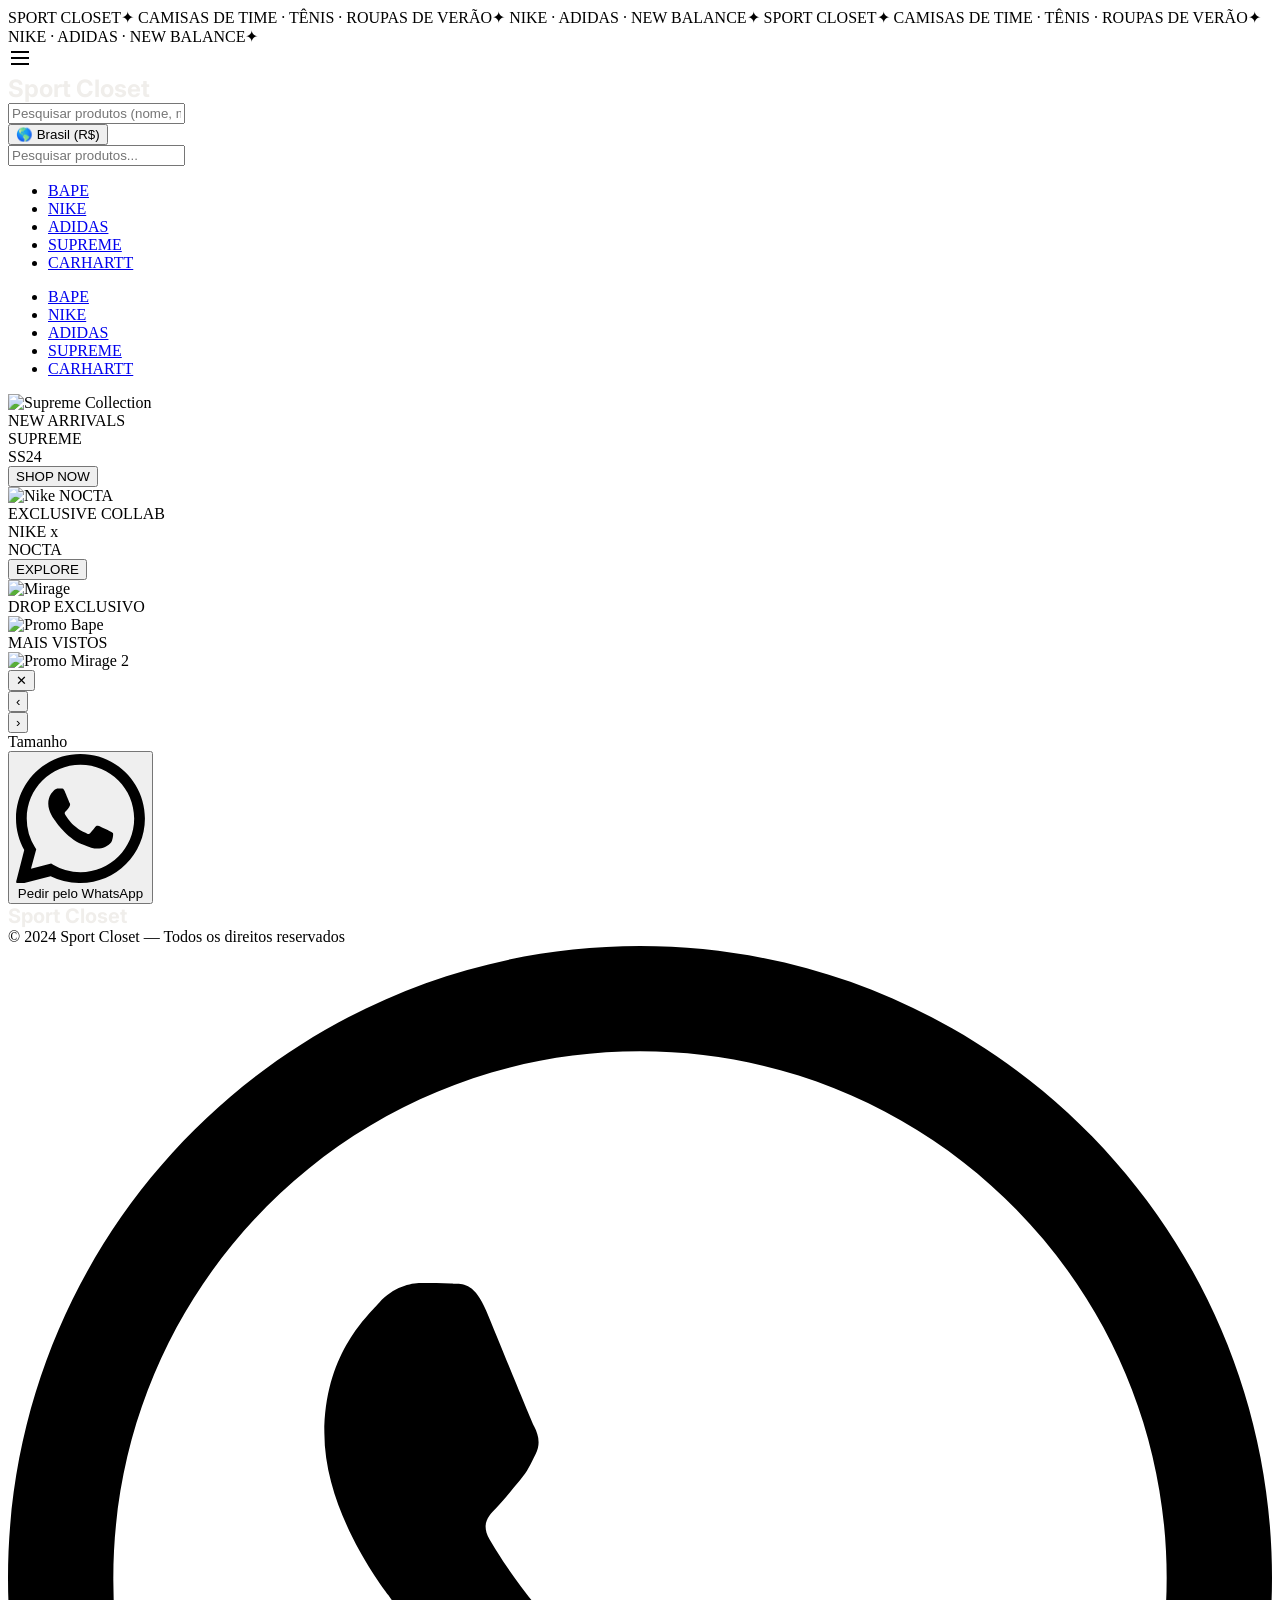
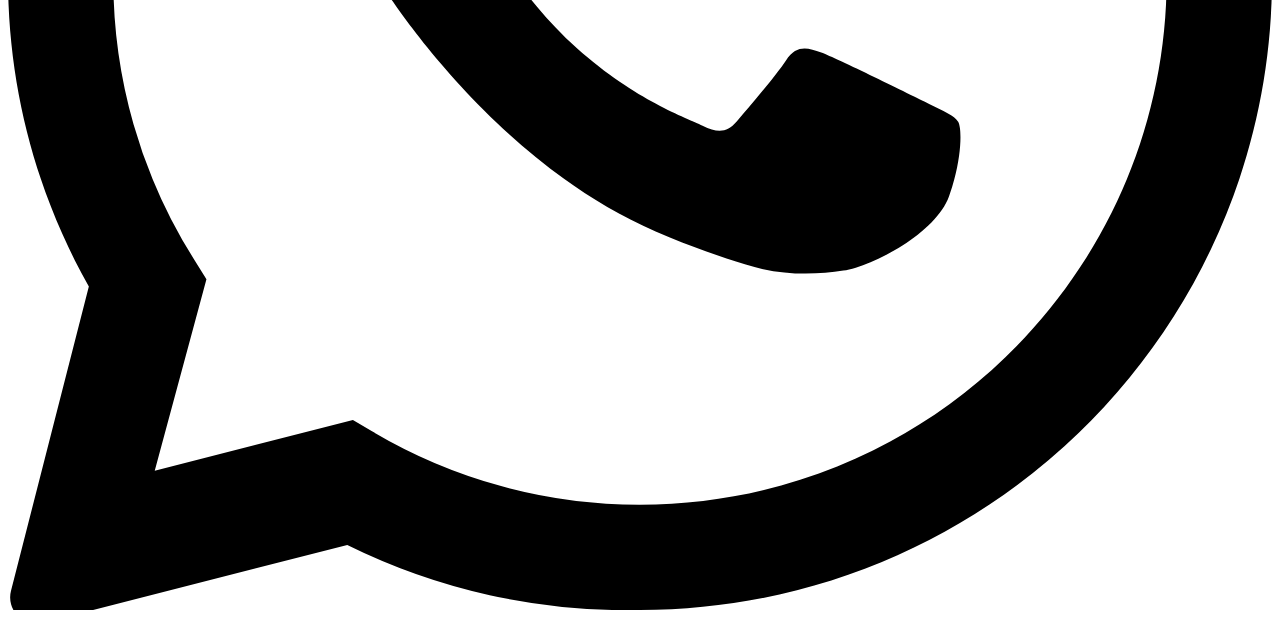
==== index.html @ 4b9d7f47 "Update title and branding for Sport Closet" ====
<!DOCTYPE html>
<html lang="pt-BR">

<head>
  <meta charset="UTF-8">
  <meta name="viewport" content="width=device-width, initial-scale=1.0">
  <title>Sport Closet — Camisas de Time, Tênis e Roupas de Verão</title>
  <link rel="preconnect" href="https://fonts.googleapis.com">
  <link rel="preconnect" href="https://fonts.gstatic.com" crossorigin>
  <link href="https://fonts.googleapis.com/css2?family=Inter:wght@400;500;700&display=swap" rel="stylesheet">
  <link rel="stylesheet" href="style.css">
  <style>
    .nav-logo-link {
        text-decoration: none;
    }
    .logo-text {
      font-family: 'Inter', sans-serif;
      font-size: 24px;
      font-weight: 700;
      color: #f0eeeb; /* Corrigido para a cor de texto principal */
      text-decoration: none;
    }
    footer .logo-text {
        font-size: 20px;
    }
  </style>
</head>

<body class="home">
  <div class="ticker">
    <div class="ticker-inner">
      <span>SPORT CLOSET</span><span>✦</span>
      <span>CAMISAS DE TIME · TÊNIS · ROUPAS DE VERÃO</span><span>✦</span>
      <span>NIKE · ADIDAS · NEW BALANCE</span><span>✦</span>
      <span>SPORT CLOSET</span><span>✦</span>
      <span>CAMISAS DE TIME · TÊNIS · ROUPAS DE VERÃO</span><span>✦</span>
      <span>NIKE · ADIDAS · NEW BALANCE</span><span>✦</span>
    </div>
  </div>
  <nav>
    <div class="nav-left">
      <div class="brands-toggle-mobile" onclick="toggleBrandsDropdown(event)">
        <svg width="24" height="24" viewBox="0 0 24 24" fill="none" stroke="currentColor" stroke-width="2">
          <line x1="3" y1="12" x2="21" y2="12"></line>
          <line x1="3" y1="6" x2="21" y2="6"></line>
          <line x1="3" y1="18" x2="21" y2="18"></line>
        </svg>
      </div>
    </div>
    <a href="index.html" class="nav-logo-link"><span class="logo-text">Sport Closet</span></a>
    <div class="nav-search nav-search-desktop">
      <input type="text" class="nav-search-input" placeholder="Pesquisar produtos (nome, marca, tipo)..."
        oninput="handleSearch(this.value)">
    </div>
    <div class="nav-right">
      <button class="region-btn" onclick="toggleRegion()" id="regionBtn" data-eu="0">🌎 Brasil (R$)</button>
    </div>
  </nav>
  <div class="brand-bar">
    <div class="nav-search nav-search-mobile">
      <input type="text" class="nav-search-input" placeholder="Pesquisar produtos..."
        oninput="handleSearch(this.value)">
    </div>
    <ul class="brand-links brand-links-desktop">
      <li><a href="bape.html" class="">BAPE</a></li>
      <li><a href="nike.html" class="">NIKE</a></li>
      <li><a href="adidas.html" class="">ADIDAS</a></li>
      <li><a href="supreme.html" class="">SUPREME</a></li>
      <li><a href="carhartt.html" class="">CARHARTT</a></li>
    </ul>
  </div>
  <div class="brands-dropdown" id="brandsDropdown">
    <ul class="brand-links">
      <li><a href="bape.html" class="">BAPE</a></li>
      <li><a href="nike.html" class="">NIKE</a></li>
      <li><a href="adidas.html" class="">ADIDAS</a></li>
      <li><a href="supreme.html" class="">SUPREME</a></li>
      <li><a href="carhartt.html" class="">CARHARTT</a></li>
    </ul>
  </div>
  <div class="hero-slider" id="heroSlider">
    <div class="slide active" onclick="window.location='supreme.html'">
      <picture>
        <source media="(max-width: 768px)"
          srcset="https://pub-9eb15062e53d4ad1a85362ac330e3002.r2.dev/banner-hero-1-mobile.png">
        <img src="https://pub-9eb15062e53d4ad1a85362ac330e3002.r2.dev/banner-hero-1.png" alt="Supreme Collection"
          loading="eager">
      </picture>
      <div class="slide-content">
        <div class="slide-subtitle">NEW ARRIVALS</div>
        <div class="slide-title">SUPREME<br>SS24</div>
        <button class="slide-btn">SHOP NOW</button>
      </div>
    </div>
    <div class="slide" onclick="window.location='nike.html'">
      <picture>
        <source media="(max-width: 768px)"
          srcset="https://pub-9eb15062e53d4ad1a85362ac330e3002.r2.dev/banner-hero-2-mobile.png">
        <img src="https.pub-9eb15062e53d4ad1a85362ac330e3002.r2.dev/banner-hero-2.png" alt="Nike NOCTA"
          loading="lazy">
      </picture>
      <div class="slide-content">
        <div class="slide-subtitle">EXCLUSIVE COLLAB</div>
        <div class="slide-title">NIKE x<br>NOCTA</div>
        <button class="slide-btn">EXPLORE</button>
      </div>
    </div>
    <div class="slide">
      <picture>
        <source media="(max-width: 768px)"
          srcset="https://pub-9eb15062e53d4ad1a85362ac330e3002.r2.dev/banner%20mirage%20mobile.png">
        <img src="https://pub-9eb15062e53d4ad1a85362ac330e3002.r2.dev/banner%20mirage.png" alt="Mirage" loading="lazy"
          style="width:100%; height:100%; object-fit:cover;">
      </picture>
      <div class="slide-content" style="pointer-events:none;">
      </div>
    </div>

    <div class="slider-dots" id="sliderDots"></div>
  </div>
  <!-- 2. Primeira Seção de Produtos -->
  <div class="filter-section">
    <div class="section-title">DROP <span>EXCLUSIVO</span></div>
  </div>
  <div class="products-section">
    <div class="grid" id="grid-drop-exclusivo"></div>
  </div>
  <!-- 3. Banner Intercalado A (BAPE) -->
  <div class="promo-banner" onclick="window.location='bape.html'" style="cursor:pointer;">
    <picture>
      <source media="(max-width: 768px)"
        srcset="https://pub-9eb15062e53d4ad1a85362ac330e3002.r2.dev/banner-hero-3-mobile.png">
      <img src="https://pub-9eb15062e53d4ad1a85362ac330e3002.r2.dev/banner-hero-3.png" alt="Promo Bape"
        style="width:100%;">
    </picture>
  </div>
  <!-- 4. Segunda Seção de Produtos -->
  <div class="filter-section">
    <div class="section-title">MAIS <span>VISTOS</span></div>
  </div>
  <div class="products-section">
    <div class="grid" id="grid-mais-vistos"></div>
  </div>
  <!-- 5. Banner Intercalado B (MIRAGE) -->
  <div class="promo-banner">
    <picture>
      <source media="(max-width: 768px)"
        srcset="https://pub-9eb15062e53d4ad1a85362ac330e3002.r2.dev/banner%20mirage2%20mobile.png">
      <img src="https://pub-9eb15062e53d4ad1a85362ac330e3002.r2.dev/banner%20mirage2.png" alt="Promo Mirage 2"
        style="width:100%;">
    </picture>
  </div>
  <div class="overlay" id="overlay" onclick="closeModal(event)">
    <div class="modal">
      <button class="mcls" onclick="closeModal()">✕</button>
      <div class="modal-img-wrap">
        <button class="carousel-chevron left" id="chevronLeft" onclick="carouselStep(-1)">&#8249;</button>
        <div class="carousel-track" id="carouselTrack"></div>
        <button class="carousel-chevron right" id="chevronRight" onclick="carouselStep(1)">&#8250;</button>
        <div class="carousel-dots" id="carouselDots"></div>
      </div>
      <div class="modal-body">
        <div class="m-brand" id="mBrand"></div>
        <div class="m-name" id="mName"></div>
        <div class="m-type" id="mType"></div>
        <div class="m-price" id="mPrice"></div>
        <div class="m-price-alt" id="mPriceAlt"></div>
        <div class="m-label">Tamanho</div>
        <div class="sizes" id="mSizes"></div>
        <div class="m-desc" id="mDesc"></div>
        <button class="m-wpp" id="mWpp">
          <svg viewBox="0 0 24 24">
            <path
              d="M17.472 14.382c-.297-.149-1.758-.867-2.03-.967-.273-.099-.471-.148-.67.15-.197.297-.767.966-.94 1.164-.173.199-.347.223-.644.075-.297-.15-1.255-.463-2.39-1.475-.883-.788-1.48-1.761-1.653-2.059-.173-.297-.018-.458.13-.606.134-.133.298-.347.446-.52.149-.174.198-.298.298-.497.099-.198.05-.371-.025-.52-.075-.149-.669-1.612-.916-2.207-.242-.579-.487-.5-.669-.51-.173-.008-.371-.01-.57-.01-.198 0-.52.074-.792.372-.272.297-1.04 1.016-1.04 2.479 0 1.462 1.065 2.875 1.213 3.074.149.198 2.096 3.2 5.077 4.487.709.306 1.262.489 1.694.625.712.227 1.36.195 1.871.118.571-.085 1.758-.719 2.006-1.413.248-.694.248-1.289.173-1.413-.074-.124-.272-.198-.57-.347z" />
            <path
              d="M12 0C5.373 0 0 5.373 0 12c0 2.127.558 4.126 1.535 5.858L.057 23.633a.5.5 0 0 0 .61.61l5.775-1.478A11.95 11.95 0 0 0 12 24c6.627 0 12-5.373 12-12S18.627 0 12 0zm0 22a9.944 9.944 0 0 1-5.088-1.392l-.363-.216-3.763.963.982-3.637-.237-.376A9.944 9.944 0 0 1 2 12C2 6.477 6.477 2 12 2s10 4.477 10 10-4.477 10-10 10z" />
          </svg>
          Pedir pelo WhatsApp
        </button>
      </div>
    </div>
  </div>
  <footer>
    <a href="index.html" class="nav-logo-link"><span class="logo-text">Sport Closet</span></a>
    <div>© 2024 Sport Closet — Todos os direitos reservados</div>
  </footer>
  <script src="produtos.js"></script>
  <script src="loja.js"></script>
  <script src="animacoes.js"></script>
  <!-- Botão WhatsApp Flutuante -->
  <a class="wpp-float" href="https://wa.me/5551989912555" target="_blank" rel="noopener noreferrer"
    aria-label="Falar no WhatsApp">
    <svg viewBox="0 0 24 24" xmlns="http://www.w3.org/2000/svg">
      <path
        d="M17.472 14.382c-.297-.149-1.758-.867-2.03-.967-.273-.099-.471-.148-.67.15-.197.297-.767.966-.94 1.164-.173.199-.347.223-.644.075-.297-.15-1.255-.463-2.39-1.475-.883-.788-1.48-1.761-1.653-2.059-.173-.297-.018-.458.13-.606.134-.133.298-.347.446-.52.149-.174.198-.298.298-.497.099-.198.05-.371-.025-.52-.075-.149-.669-1.612-.916-2.207-.242-.579-.487-.5-.669-.51-.173-.008-.371-.01-.57-.01-.198 0-.52.074-.792.372-.272.297-1.04 1.016-1.04 2.479 0 1.462 1.065 2.875 1.213 3.074.149.198 2.096 3.2 5.077 4.487.709.306 1.262.489 1.694.625.712.227 1.36.195 1.871.118.571-.085 1.758-.719 2.006-1.413.248-.694.248-1.289.173-1.413-.074-.124-.272-.198-.57-.347z" />
      <path
        d="M12 0C5.373 0 0 5.373 0 12c0 2.127.558 4.126 1.535 5.858L.057 23.633a.5.5 0 0 0 .61.61l5.775-1.478A11.95 11.95 0 0 0 12 24c6.627 0 12-5.373 12-12S18.627 0 12 0zm0 22a9.944 9.944 0 0 1-5.088-1.392l-.363-.216-3.763.963.982-3.637-.237-.376A9.944 9.944 0 0 1 2 12C2 6.477 6.477 2 12 2s10 4.477 10 10-4.477 10-10 10z" />
    </svg>
  </a>
</body>

</html>
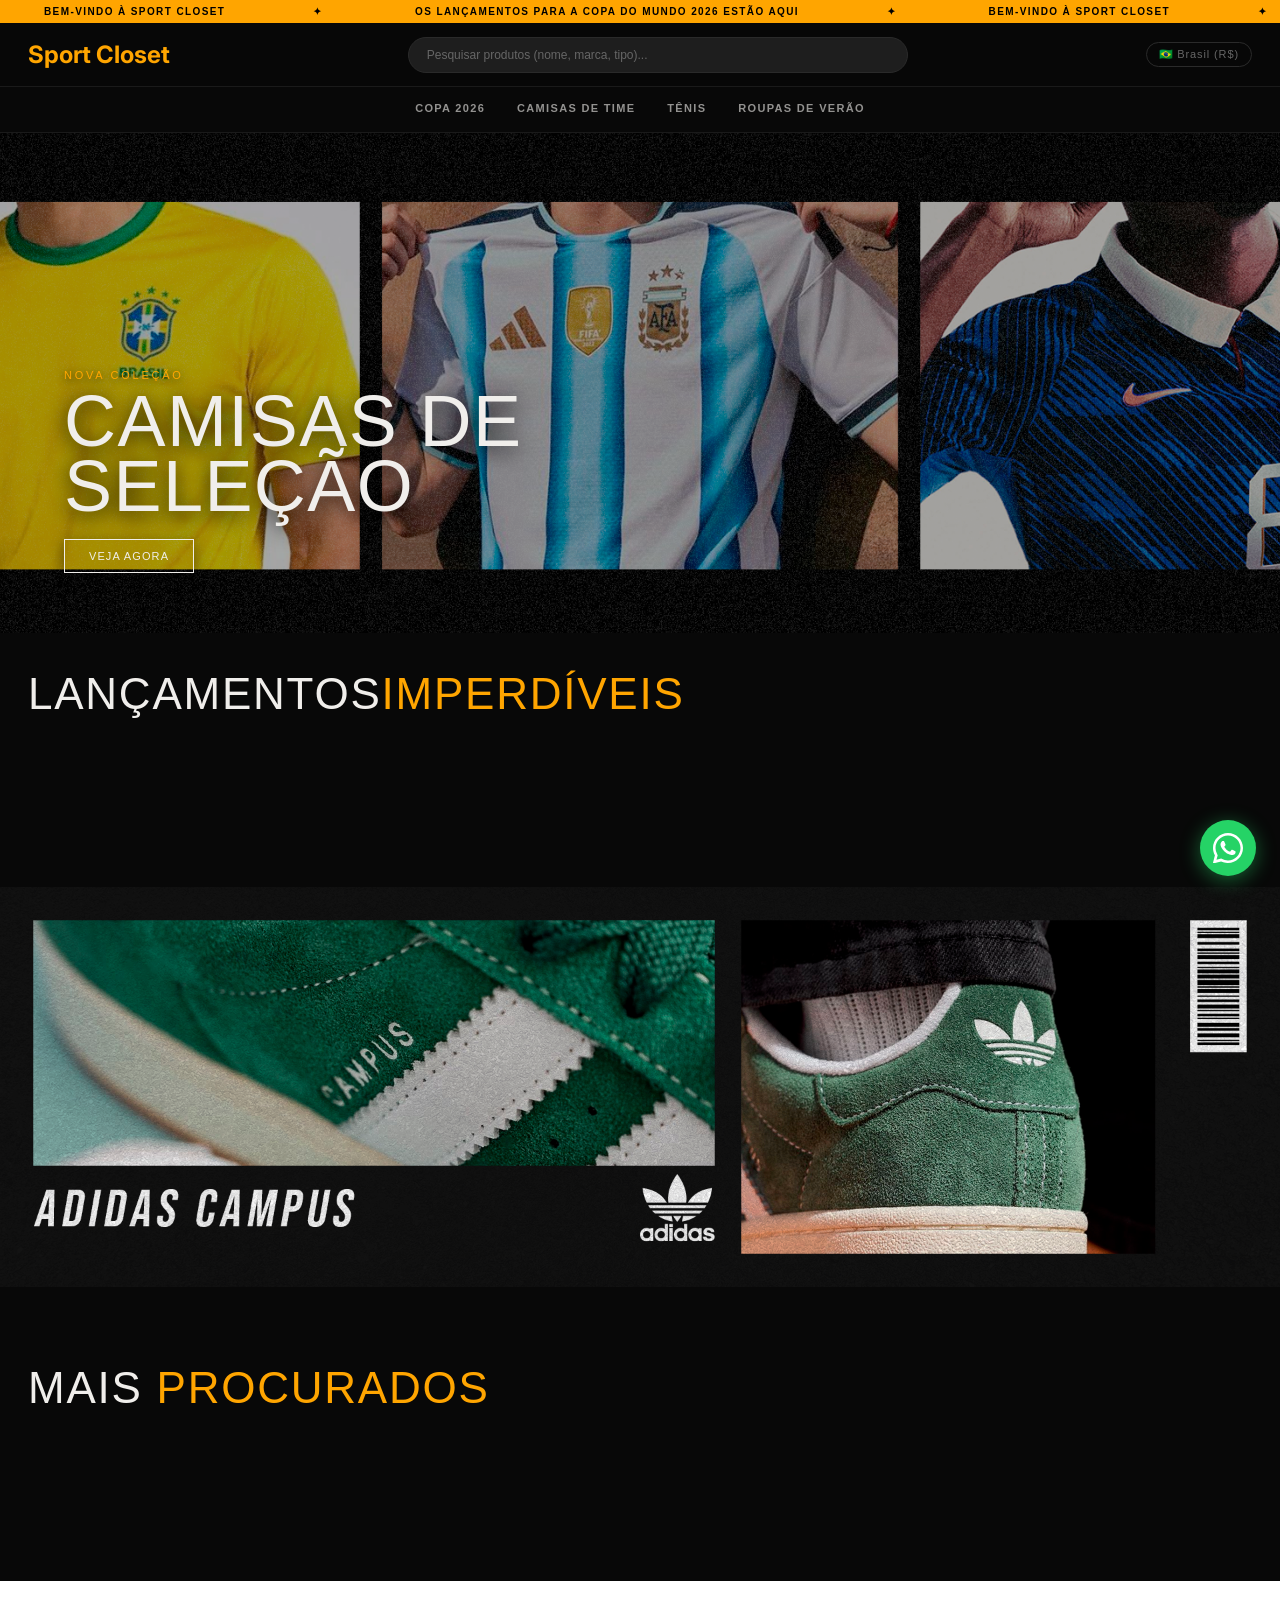
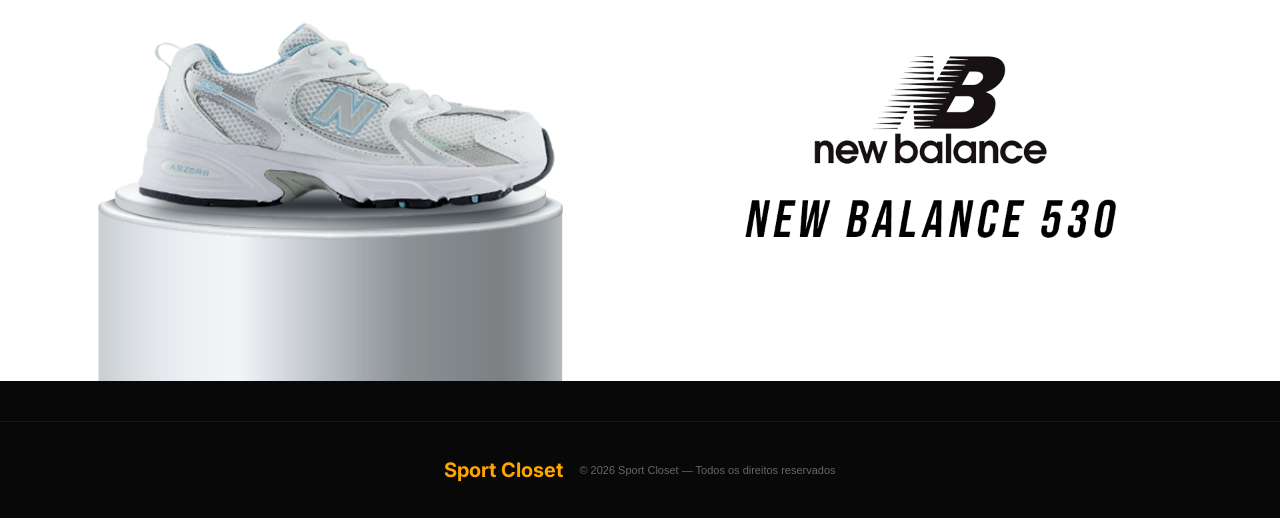
==== commit 31d22bbc: "Adiciona admin panel, Google Sheets integration, Cloudflare R2 upload, autenticação e banners" ====
--- a/index.html
+++ b/index.html
@@ -17,7 +17,7 @@
       font-family: 'Inter', sans-serif;
       font-size: 24px;
       font-weight: 700;
-      color: #f0eeeb; /* Corrigido para a cor de texto principal */
+      color: var(--accent);
       text-decoration: none;
     }
     footer .logo-text {
@@ -29,12 +29,10 @@
 <body class="home">
   <div class="ticker">
     <div class="ticker-inner">
-      <span>SPORT CLOSET</span><span>✦</span>
-      <span>CAMISAS DE TIME · TÊNIS · ROUPAS DE VERÃO</span><span>✦</span>
-      <span>NIKE · ADIDAS · NEW BALANCE</span><span>✦</span>
-      <span>SPORT CLOSET</span><span>✦</span>
-      <span>CAMISAS DE TIME · TÊNIS · ROUPAS DE VERÃO</span><span>✦</span>
-      <span>NIKE · ADIDAS · NEW BALANCE</span><span>✦</span>
+        <span>BEM-VINDO À SPORT CLOSET</span><span>✦</span>
+        <span>OS LANÇAMENTOS PARA A COPA DO MUNDO 2026 ESTÃO AQUI</span><span>✦</span>
+        <span>BEM-VINDO À SPORT CLOSET</span><span>✦</span>
+        <span>OS LANÇAMENTOS PARA A COPA DO MUNDO 2026 ESTÃO AQUI</span><span>✦</span>
     </div>
   </div>
   <nav>
@@ -53,7 +51,7 @@
         oninput="handleSearch(this.value)">
     </div>
     <div class="nav-right">
-      <button class="region-btn" onclick="toggleRegion()" id="regionBtn" data-eu="0">🌎 Brasil (R$)</button>
+      <button class="region-btn" onclick="toggleRegion()" id="regionBtn" data-usa="0">🇧🇷 Brasil (R$)</button>
     </div>
   </nav>
   <div class="brand-bar">
@@ -62,101 +60,80 @@
         oninput="handleSearch(this.value)">
     </div>
     <ul class="brand-links brand-links-desktop">
-      <li><a href="bape.html" class="">BAPE</a></li>
-      <li><a href="nike.html" class="">NIKE</a></li>
-      <li><a href="adidas.html" class="">ADIDAS</a></li>
-      <li><a href="supreme.html" class="">SUPREME</a></li>
-      <li><a href="carhartt.html" class="">CARHARTT</a></li>
+      <li><a href="copa2026.html" class="">Copa 2026</a></li>
+      <li><a href="camisas.html" class="">Camisas de Time</a></li>
+      <li><a href="tenis.html" class="">Tênis</a></li>
+      <li><a href="roupas-verao.html" class="">Roupas de Verão</a></li>
     </ul>
   </div>
   <div class="brands-dropdown" id="brandsDropdown">
     <ul class="brand-links">
-      <li><a href="bape.html" class="">BAPE</a></li>
-      <li><a href="nike.html" class="">NIKE</a></li>
-      <li><a href="adidas.html" class="">ADIDAS</a></li>
-      <li><a href="supreme.html" class="">SUPREME</a></li>
-      <li><a href="carhartt.html" class="">CARHARTT</a></li>
+      <li><a href="copa2026.html" class="">Copa 2026</a></li>
+      <li><a href="camisas.html" class="">Camisas de Time</a></li>
+      <li><a href="tenis.html" class="">Tênis</a></li>
+      <li><a href="roupas-verao.html" class="">Roupas de Verão</a></li>
     </ul>
   </div>
   <div class="hero-slider" id="heroSlider">
-    <div class="slide active" onclick="window.location='supreme.html'">
+    <div class="slide active" onclick="window.location='copa2026.html'">
       <picture>
-        <source media="(max-width: 768px)"
-          srcset="https://pub-9eb15062e53d4ad1a85362ac330e3002.r2.dev/banner-hero-1-mobile.png">
-        <img src="https://pub-9eb15062e53d4ad1a85362ac330e3002.r2.dev/banner-hero-1.png" alt="Supreme Collection"
-          loading="eager">
+        <source media="(max-width: 768px)" srcset="banners/hero-1-mobile.jpg">
+        <img src="banners/hero-1-desktop.jpg" alt="Banner Camisas de Seleção" loading="eager">
       </picture>
       <div class="slide-content">
-        <div class="slide-subtitle">NEW ARRIVALS</div>
-        <div class="slide-title">SUPREME<br>SS24</div>
-        <button class="slide-btn">SHOP NOW</button>
+        <div class="slide-subtitle">NOVA COLEÇÃO</div>
+        <div class="slide-title">CAMISAS DE<br>SELEÇÃO</div>
+        <button class="slide-btn">VEJA AGORA</button>
       </div>
     </div>
-    <div class="slide" onclick="window.location='nike.html'">
+    <div class="slide" onclick="window.location='tenis.html'">
       <picture>
-        <source media="(max-width: 768px)"
-          srcset="https://pub-9eb15062e53d4ad1a85362ac330e3002.r2.dev/banner-hero-2-mobile.png">
-        <img src="https.pub-9eb15062e53d4ad1a85362ac330e3002.r2.dev/banner-hero-2.png" alt="Nike NOCTA"
-          loading="lazy">
+        <source media="(max-width: 768px)" srcset="banners/hero-2-mobile.jpg">
+        <img src="banners/hero-2-desktop.jpg" alt="Banner Tênis" loading="lazy">
       </picture>
       <div class="slide-content">
-        <div class="slide-subtitle">EXCLUSIVE COLLAB</div>
-        <div class="slide-title">NIKE x<br>NOCTA</div>
+        <div class="slide-subtitle">PISANDO COM ESTILO</div>
+        <div class="slide-title">OS MELHORES<br>TÊNIS</div>
         <button class="slide-btn">EXPLORE</button>
       </div>
     </div>
-    <div class="slide">
-      <picture>
-        <source media="(max-width: 768px)"
-          srcset="https://pub-9eb15062e53d4ad1a85362ac330e3002.r2.dev/banner%20mirage%20mobile.png">
-        <img src="https://pub-9eb15062e53d4ad1a85362ac330e3002.r2.dev/banner%20mirage.png" alt="Mirage" loading="lazy"
-          style="width:100%; height:100%; object-fit:cover;">
-      </picture>
-      <div class="slide-content" style="pointer-events:none;">
-      </div>
-    </div>
-
     <div class="slider-dots" id="sliderDots"></div>
   </div>
   <!-- 2. Primeira Seção de Produtos -->
   <div class="filter-section">
-    <div class="section-title">DROP <span>EXCLUSIVO</span></div>
+    <div class="section-title">LANÇAMENTOS<span>IMPERDÍVEIS</span></div>
   </div>
   <div class="products-section">
     <div class="grid" id="grid-drop-exclusivo"></div>
   </div>
-  <!-- 3. Banner Intercalado A (BAPE) -->
-  <div class="promo-banner" onclick="window.location='bape.html'" style="cursor:pointer;">
+  <!-- 3. Banner Intercalado A -->
+  <a href="tenis.html" class="promo-banner">
     <picture>
-      <source media="(max-width: 768px)"
-        srcset="https://pub-9eb15062e53d4ad1a85362ac330e3002.r2.dev/banner-hero-3-mobile.png">
-      <img src="https://pub-9eb15062e53d4ad1a85362ac330e3002.r2.dev/banner-hero-3.png" alt="Promo Bape"
-        style="width:100%;">
+      <source media="(max-width: 768px)" srcset="banners/promo-3-mobile.jpg">
+      <img src="banners/promo-3-desktop.jpg" alt="Banner Adidas Campus" loading="lazy">
     </picture>
-  </div>
+  </a>
   <!-- 4. Segunda Seção de Produtos -->
   <div class="filter-section">
-    <div class="section-title">MAIS <span>VISTOS</span></div>
+    <div class="section-title">MAIS <span>PROCURADOS</span></div>
   </div>
   <div class="products-section">
     <div class="grid" id="grid-mais-vistos"></div>
   </div>
-  <!-- 5. Banner Intercalado B (MIRAGE) -->
-  <div class="promo-banner">
+  <!-- 5. Banner Intercalado B -->
+  <a href="tenis.html" class="promo-banner">
     <picture>
-      <source media="(max-width: 768px)"
-        srcset="https://pub-9eb15062e53d4ad1a85362ac330e3002.r2.dev/banner%20mirage2%20mobile.png">
-      <img src="https://pub-9eb15062e53d4ad1a85362ac330e3002.r2.dev/banner%20mirage2.png" alt="Promo Mirage 2"
-        style="width:100%;">
+      <source media="(max-width: 768px)" srcset="banners/hero-3-mobile.jpg">
+      <img src="banners/hero-3-desktop.jpg" alt="Banner New Balance 530" loading="lazy">
     </picture>
-  </div>
-  <div class="overlay" id="overlay" onclick="closeModal(event)">
+  </a>
+  <div class="overlay" id="overlay">
     <div class="modal">
-      <button class="mcls" onclick="closeModal()">✕</button>
+      <button class="mcls">✕</button>
       <div class="modal-img-wrap">
-        <button class="carousel-chevron left" id="chevronLeft" onclick="carouselStep(-1)">&#8249;</button>
+        <button class="carousel-chevron left" id="chevronLeft" onclick="carouselStep(-1)">‹</button>
         <div class="carousel-track" id="carouselTrack"></div>
-        <button class="carousel-chevron right" id="chevronRight" onclick="carouselStep(1)">&#8250;</button>
+        <button class="carousel-chevron right" id="chevronRight" onclick="carouselStep(1)">›</button>
         <div class="carousel-dots" id="carouselDots"></div>
       </div>
       <div class="modal-body">
@@ -169,12 +146,6 @@
         <div class="sizes" id="mSizes"></div>
         <div class="m-desc" id="mDesc"></div>
         <button class="m-wpp" id="mWpp">
-          <svg viewBox="0 0 24 24">
-            <path
-              d="M17.472 14.382c-.297-.149-1.758-.867-2.03-.967-.273-.099-.471-.148-.67.15-.197.297-.767.966-.94 1.164-.173.199-.347.223-.644.075-.297-.15-1.255-.463-2.39-1.475-.883-.788-1.48-1.761-1.653-2.059-.173-.297-.018-.458.13-.606.134-.133.298-.347.446-.52.149-.174.198-.298.298-.497.099-.198.05-.371-.025-.52-.075-.149-.669-1.612-.916-2.207-.242-.579-.487-.5-.669-.51-.173-.008-.371-.01-.57-.01-.198 0-.52.074-.792.372-.272.297-1.04 1.016-1.04 2.479 0 1.462 1.065 2.875 1.213 3.074.149.198 2.096 3.2 5.077 4.487.709.306 1.262.489 1.694.625.712.227 1.36.195 1.871.118.571-.085 1.758-.719 2.006-1.413.248-.694.248-1.289.173-1.413-.074-.124-.272-.198-.57-.347z" />
-            <path
-              d="M12 0C5.373 0 0 5.373 0 12c0 2.127.558 4.126 1.535 5.858L.057 23.633a.5.5 0 0 0 .61.61l5.775-1.478A11.95 11.95 0 0 0 12 24c6.627 0 12-5.373 12-12S18.627 0 12 0zm0 22a9.944 9.944 0 0 1-5.088-1.392l-.363-.216-3.763.963.982-3.637-.237-.376A9.944 9.944 0 0 1 2 12C2 6.477 6.477 2 12 2s10 4.477 10 10-4.477 10-10 10z" />
-          </svg>
           Pedir pelo WhatsApp
         </button>
       </div>
@@ -182,21 +153,16 @@
   </div>
   <footer>
     <a href="index.html" class="nav-logo-link"><span class="logo-text">Sport Closet</span></a>
-    <div>© 2024 Sport Closet — Todos os direitos reservados</div>
+    <div>© 2026 Sport Closet — Todos os direitos reservados</div>
   </footer>
   <script src="produtos.js"></script>
   <script src="loja.js"></script>
   <script src="animacoes.js"></script>
   <!-- Botão WhatsApp Flutuante -->
-  <a class="wpp-float" href="https://wa.me/5551989912555" target="_blank" rel="noopener noreferrer"
+  <a class="wpp-float" href="https://wa.me/5531992082542" target="_blank" rel="noopener noreferrer"
     aria-label="Falar no WhatsApp">
-    <svg viewBox="0 0 24 24" xmlns="http://www.w3.org/2000/svg">
-      <path
-        d="M17.472 14.382c-.297-.149-1.758-.867-2.03-.967-.273-.099-.471-.148-.67.15-.197.297-.767.966-.94 1.164-.173.199-.347.223-.644.075-.297-.15-1.255-.463-2.39-1.475-.883-.788-1.48-1.761-1.653-2.059-.173-.297-.018-.458.13-.606.134-.133.298-.347.446-.52.149-.174.198-.298.298-.497.099-.198.05-.371-.025-.52-.075-.149-.669-1.612-.916-2.207-.242-.579-.487-.5-.669-.51-.173-.008-.371-.01-.57-.01-.198 0-.52.074-.792.372-.272.297-1.04 1.016-1.04 2.479 0 1.462 1.065 2.875 1.213 3.074.149.198 2.096 3.2 5.077 4.487.709.306 1.262.489 1.694.625.712.227 1.36.195 1.871.118.571-.085 1.758-.719 2.006-1.413.248-.694.248-1.289.173-1.413-.074-.124-.272-.198-.57-.347z" />
-      <path
-        d="M12 0C5.373 0 0 5.373 0 12c0 2.127.558 4.126 1.535 5.858L.057 23.633a.5.5 0 0 0 .61.61l5.775-1.478A11.95 11.95 0 0 0 12 24c6.627 0 12-5.373 12-12S18.627 0 12 0zm0 22a9.944 9.944 0 0 1-5.088-1.392l-.363-.216-3.763.963.982-3.637-.237-.376A9.944 9.944 0 0 1 2 12C2 6.477 6.477 2 12 2s10 4.477 10 10-4.477 10-10 10z" />
-    </svg>
+    <svg viewBox="0 0 24 24" xmlns="http://www.w3.org/2000/svg"><path d="M17.472 14.382c-.297-.149-1.758-.867-2.03-.967-.273-.099-.471-.148-.67.15-.197.297-.767.966-.94 1.164-.173.199-.347.223-.644.075-.297-.15-1.255-.463-2.39-1.475-.883-.788-1.48-1.761-1.653-2.059-.173-.297-.018-.458.13-.606.134-.133.298-.347.446-.52.149-.174.198-.298.298-.497.099-.198.05-.371-.025-.52-.075-.149-.669-1.612-.916-2.207-.242-.579-.487-.5-.669-.51-.173-.008-.371-.01-.57-.01-.198 0-.52.074-.792.372-.272.297-1.04 1.016-1.04 2.479 0 1.462 1.065 2.875 1.213 3.074.149.198 2.096 3.2 5.077 4.487.709.306 1.262.489 1.694.625.712.227 1.36.195 1.871.118.571-.085 1.758-.719 2.006-1.413.248-.694.248-1.289.173-1.413-.074-.124-.272-.198-.57-.347z"/><path d="M12 0C5.373 0 0 5.373 0 12c0 2.127.558 4.126 1.535 5.858L.057 23.633a.5.5 0 0 0 .61.61l5.775-1.478A11.95 11.95 0 0 0 12 24c6.627 0 12-5.373 12-12S18.627 0 12 0zm0 22a9.944 9.944 0 0 1-5.088-1.392l-.363-.216-3.763.963.982-3.637-.237-.376A9.944 9.944 0 0 1 2 12C2 6.477 6.477 2 12 2s10 4.477 10 10-4.477 10-10 10z"/></svg>
   </a>
 </body>
 
-</html>
+</html>
--- a/style.css
+++ b/style.css
@@ -0,0 +1,1331 @@
+/* ─── RESET & VARS ─────────────────────────────────────────────────────────── */
+:root {
+  --black: #080808;
+  --white: #f0eeeb;
+  --accent: #FFA500;
+  --gray: #131313;
+  --gray2: #1e1e1e;
+  --gray3: #2a2a2a;
+  --muted: #666;
+  --radius: 2px;
+  --font-d: 'Bebas Neue', sans-serif;
+  --font-b: 'DM Sans', sans-serif;
+  --transition: .2s ease;
+}
+
+.promo-banner {
+  display: block;
+  width: 100%;
+  margin: 40px 0;
+  overflow: hidden;
+  line-height: 0;
+}
+
+.promo-banner img {
+  width: 100%;
+  height: auto;
+  display: block;
+  transition: transform 0.6s ease;
+}
+
+.promo-banner:hover img {
+  transform: scale(1.03);
+}
+
+*,
+*::before,
+*::after {
+  margin: 0;
+  padding: 0;
+  box-sizing: border-box;
+}
+
+html {
+  scroll-behavior: smooth;
+}
+
+body {
+  background: var(--black);
+  color: var(--white);
+  font-family: var(--font-b);
+  font-size: 14px;
+  overflow-x: hidden;
+}
+
+/* ─── TICKER ────────────────────────────────────────────────────────────────── */
+.ticker {
+  background: var(--accent);
+  color: #000;
+  font-size: 10px;
+  font-weight: 700;
+  letter-spacing: .14em;
+  text-transform: uppercase;
+  padding: 6px 0;
+  overflow: hidden;
+  white-space: nowrap;
+}
+
+.ticker-inner {
+  display: inline-block;
+  animation: ticker 28s linear infinite;
+}
+
+.ticker-inner span {
+  margin: 0 44px;
+}
+
+@keyframes ticker {
+  from {
+    transform: translateX(0);
+  }
+
+  to {
+    transform: translateX(-50%);
+  }
+}
+
+/* ─── NAV ───────────────────────────────────────────────────────────────────── */
+nav {
+  display: flex;
+  align-items: center;
+  justify-content: space-between;
+  padding: 0 28px;
+  height: 64px;
+  border-bottom: 1px solid #1a1a1a;
+  position: sticky;
+  top: 0;
+  background: rgba(8, 8, 8, .97);
+  backdrop-filter: blur(10px);
+  z-index: 100;
+}
+
+.nav-left {
+  display: none;
+}
+
+.nav-right {
+  display: flex;
+  align-items: center;
+  justify-content: flex-end;
+}
+
+.nav-logo-link {
+  position: static;
+  transform: none;
+  display: flex;
+}
+
+.logo-svg {
+  height: 36px;
+  width: auto;
+  cursor: pointer;
+}
+
+/* Update nav to hold search */
+.nav-search-desktop {
+  flex: 1;
+  max-width: 500px;
+  margin: 0 40px;
+}
+
+.nav-search-mobile {
+  display: none;
+}
+
+.nav-search-input {
+  width: 100%;
+  background: var(--gray2);
+  border: 1px solid #2a2a2a;
+  color: var(--white);
+  font-family: var(--font-b);
+  font-size: 12px;
+  padding: 10px 18px;
+  border-radius: 20px;
+  outline: none;
+  transition: border-color var(--transition);
+}
+
+.nav-search-input:focus {
+  border-color: var(--accent);
+}
+
+.nav-search-input::placeholder {
+  color: var(--muted);
+}
+
+/* Brand bar */
+.brand-bar {
+  background: var(--black);
+  padding: 12px 28px;
+  display: flex;
+  justify-content: center;
+  border-bottom: 1px solid #1a1a1a;
+  position: relative;
+  z-index: 90;
+}
+
+.brands-toggle-mobile {
+  display: none;
+}
+
+.brand-links-desktop {
+  display: flex;
+}
+
+.brands-dropdown {
+  display: none !important;
+}
+
+.brand-links {
+  display: flex;
+  gap: 32px;
+  list-style: none;
+  overflow-x: auto;
+}
+
+.brand-links::-webkit-scrollbar {
+  display: none;
+}
+
+.brand-links {
+  -ms-overflow-style: none;
+  scrollbar-width: none;
+}
+
+.brand-links a {
+  color: var(--white);
+  text-decoration: none;
+  font-size: 11px;
+  font-weight: 700;
+  letter-spacing: .12em;
+  text-transform: uppercase;
+  transition: all var(--transition);
+  position: relative;
+  padding-bottom: 6px;
+  display: inline-block;
+}
+
+.brand-links a::after {
+  content: '';
+  position: absolute;
+  bottom: 0;
+  left: 0;
+  width: 0;
+  height: 2px;
+  background: var(--accent);
+  transition: width .3s ease;
+}
+
+.brand-links a:hover,
+.brand-links a.active {
+  opacity: 1;
+  color: var(--accent);
+}
+
+.brand-links a:hover::after,
+.brand-links a.active::after {
+  width: 100%;
+}
+
+.brand-links a:not(.active) {
+  opacity: 0.6;
+}
+
+.region-btn {
+  font-size: 11px;
+  letter-spacing: .08em;
+  padding: 5px 12px;
+  border: 1px solid #2a2a2a;
+  border-radius: 20px;
+  color: var(--muted);
+  cursor: pointer;
+  background: transparent;
+  transition: all var(--transition);
+  font-family: var(--font-b);
+  white-space: nowrap;
+  flex-shrink: 0;
+}
+
+.region-btn:hover {
+  border-color: var(--accent);
+  color: var(--accent);
+}
+
+/* ─── HERO BANNERS & SLIDER ─────────────────────────────────────────────────── */
+.hero-slider {
+  position: relative;
+  width: 100%;
+  height: clamp(500px, 31.25vw, 600px); /* 1920x600 logic */
+  overflow: hidden;
+  background: var(--gray2);
+  transition: max-height 0.4s ease, min-height 0.4s ease, opacity 0.4s ease;
+}
+
+@media (max-width: 768px) {
+  .hero-slider {
+    height: 120vw; /* Aproximadamente o aspecto do 640x960 (150%) mas limitado */
+    max-height: 85vh;
+  }
+}
+
+/* Hero oculto quando há busca ativa no mobile */
+.hero-slider.search-hidden {
+  max-height: 0 !important;
+  min-height: 0 !important;
+  opacity: 0;
+  pointer-events: none;
+}
+
+.promo-strip {
+  transition: max-height 0.4s ease, opacity 0.4s ease, margin 0.4s ease;
+}
+
+.promo-strip.search-hidden {
+  max-height: 0 !important;
+  overflow: hidden;
+  opacity: 0;
+  pointer-events: none;
+  margin: 0;
+}
+
+.slide {
+  position: absolute;
+  top: 0;
+  left: 0;
+  width: 100%;
+  height: 100%;
+  opacity: 0;
+  visibility: hidden;
+  transition: opacity 0.8s ease, visibility 0.8s;
+  cursor: pointer;
+}
+
+.slide.active {
+  opacity: 1;
+  visibility: visible;
+}
+
+.slide img {
+  width: 100%;
+  height: 100%;
+  object-fit: cover;
+  object-position: center;
+  display: block;
+  filter: brightness(0.65);
+  transition: transform 6s linear;
+}
+
+.slide.active img {
+  transform: scale(1.05);
+}
+
+.slide-content {
+  position: absolute;
+  bottom: 12%;
+  left: 5%;
+  pointer-events: none;
+}
+
+.slide-subtitle {
+  font-size: 11px;
+  letter-spacing: 0.25em;
+  color: var(--accent);
+  margin-bottom: 8px;
+  text-transform: uppercase;
+  transform: translateY(20px);
+  opacity: 0;
+  text-shadow: 0 2px 8px rgba(0,0,0,0.8);
+}
+
+.slide.active .slide-subtitle {
+  animation: slideContentUp 0.6s ease forwards 0.3s;
+}
+
+.slide-title {
+  font-family: var(--font-d);
+  font-size: 72px;
+  line-height: 0.9;
+  letter-spacing: 0.02em;
+  margin-bottom: 20px;
+  transform: translateY(20px);
+  opacity: 0;
+  text-shadow: 0 4px 20px rgba(0,0,0,0.9);
+}
+
+.slide.active .slide-title {
+  animation: slideContentUp 0.6s ease forwards 0.5s;
+}
+
+.slide-btn {
+  background: transparent;
+  color: var(--white);
+  border: 1px solid var(--white);
+  padding: 10px 24px;
+  font-family: var(--font-b);
+  font-size: 11px;
+  letter-spacing: 0.1em;
+  text-transform: uppercase;
+  pointer-events: auto;
+  cursor: pointer;
+  transition: all 0.3s;
+  transform: translateY(20px);
+  opacity: 0;
+  box-shadow: 0 4px 15px rgba(0,0,0,0.4);
+}
+
+.slide-btn:hover {
+  background: var(--white);
+  color: var(--black);
+}
+
+.slide.active .slide-btn {
+  animation: slideContentUp 0.6s ease forwards 0.7s;
+}
+
+@keyframes slideContentUp {
+  to {
+    transform: translateY(0);
+    opacity: 1;
+  }
+}
+
+.slider-dots {
+  position: absolute;
+  bottom: 20px;
+  left: 50%;
+  transform: translateX(-50%);
+  display: flex;
+  gap: 8px;
+  z-index: 10;
+}
+
+.dot {
+  width: 34px;
+  height: 3px;
+  background: rgba(255, 255, 255, 0.3);
+  cursor: pointer;
+  transition: background 0.3s ease;
+}
+
+.dot:hover {
+  background: rgba(255, 255, 255, 0.6);
+}
+
+.dot.active {
+  background: var(--accent);
+}
+
+.promo-strip {
+  display: grid;
+  grid-template-columns: 1fr 1fr;
+  gap: 2px;
+  margin: 2px 0;
+}
+
+.promo-card {
+  position: relative;
+  overflow: hidden;
+  cursor: pointer;
+  height: 250px;
+}
+
+.promo-card picture {
+  display: block;
+  width: 100%;
+  height: 100%;
+}
+
+.promo-card img {
+  width: 100%;
+  height: 100%;
+  object-fit: cover;
+  object-position: center;
+  display: block;
+  transition: transform .6s ease, filter .6s ease;
+  filter: brightness(.7);
+}
+
+.promo-card:hover img {
+  transform: scale(1.04);
+  filter: brightness(.4);
+}
+
+.promo-text {
+  position: absolute;
+  top: 50%;
+  left: 50%;
+  transform: translate(-50%, -50%);
+  font-family: var(--font-d);
+  font-size: 32px;
+  letter-spacing: .06em;
+  color: var(--white);
+  pointer-events: none;
+  opacity: 0;
+  transition: opacity .4s ease, transform .4s ease;
+}
+
+.promo-card:hover .promo-text {
+  opacity: 1;
+  transform: translate(-50%, -50%) scale(1.05);
+}
+
+/* ─── FILTERS ───────────────────────────────────────────────────────────────── */
+.filter-section {
+  padding: 36px 28px 16px;
+}
+
+.section-title {
+  font-family: var(--font-d);
+  font-size: 44px;
+  letter-spacing: .04em;
+  margin-bottom: 20px;
+}
+
+.section-title span {
+  color: var(--accent);
+}
+
+.filters {
+  display: flex;
+  flex-wrap: wrap;
+  gap: 6px;
+}
+
+.fg-label {
+  font-size: 9px;
+  letter-spacing: .14em;
+  text-transform: uppercase;
+  color: #444;
+  width: 100%;
+  margin-bottom: 2px;
+  margin-top: 12px;
+}
+
+.fb {
+  padding: 6px 14px;
+  border: 1px solid #222;
+  background: transparent;
+  color: var(--muted);
+  font-family: var(--font-b);
+  font-size: 11px;
+  letter-spacing: .07em;
+  cursor: pointer;
+  transition: all .18s;
+  text-transform: uppercase;
+}
+
+.fb:hover {
+  border-color: #444;
+  color: var(--white);
+}
+
+.fb.active {
+  background: var(--accent);
+  border-color: var(--accent);
+  color: #000;
+  font-weight: 700;
+}
+
+/* ─── PRODUCT GRID ──────────────────────────────────────────────────────────── */
+.products-section {
+  padding: 12px 28px 80px;
+}
+
+.ph {
+  display: flex;
+  align-items: center;
+  justify-content: space-between;
+  margin-bottom: 16px;
+}
+
+.pcount {
+  font-size: 11px;
+  color: var(--muted);
+  letter-spacing: .06em;
+}
+
+.grid {
+  display: grid;
+  grid-template-columns: repeat(5, 1fr);
+  gap: 2px;
+}
+
+.card {
+  background: var(--gray);
+  cursor: pointer;
+  position: relative;
+  overflow: hidden;
+  display: flex;
+  flex-direction: column;
+  height: 100%;
+  transition: transform .25s ease, box-shadow .25s ease;
+}
+
+.card:hover {
+  transform: translateY(-4px);
+  box-shadow: 0 12px 32px rgba(0, 0, 0, .5);
+}
+
+.card-img {
+  aspect-ratio: 3/4;
+  overflow: hidden;
+  background: var(--gray2);
+}
+
+.card-img img {
+  width: 100%;
+  height: 100%;
+  object-fit: cover;
+  object-position: center top;
+  transition: transform .5s ease;
+  display: block;
+}
+
+.card:hover .card-img img {
+  transform: scale(1.06);
+}
+
+.card-badge {
+  position: absolute;
+  top: 10px;
+  left: 10px;
+  background: var(--accent);
+  color: #000;
+  font-size: 9px;
+  font-weight: 700;
+  letter-spacing: .12em;
+  text-transform: uppercase;
+  padding: 3px 8px;
+}
+
+.card-info {
+  padding: 14px;
+  flex: 1;
+  display: flex;
+  flex-direction: column;
+}
+
+.card-brand {
+  font-size: 10px;
+  letter-spacing: .14em;
+  text-transform: uppercase;
+  color: var(--accent);
+  margin-bottom: 3px;
+}
+
+.card-name {
+  font-size: 13px;
+  font-weight: 500;
+  margin-bottom: 3px;
+  line-height: 1.3;
+}
+
+.card-type {
+  font-size: 11px;
+  color: var(--muted);
+  margin-bottom: 11px;
+}
+
+.card-footer {
+  display: flex;
+  flex-direction: column;
+  align-items: stretch;
+  gap: 12px;
+  margin-top: auto;
+}
+
+.card-price {
+  align-self: flex-start;
+  font-size: 15px;
+  font-weight: 500;
+  white-space: nowrap;
+}
+
+.wpp-btn {
+  display: flex;
+  align-items: center;
+  justify-content: center;
+  gap: 5px;
+  background: #25D366;
+  color: #fff;
+  border: none;
+  font-family: var(--font-b);
+  font-size: 11px;
+  font-weight: 700;
+  letter-spacing: .07em;
+  padding: 10px 12px;
+  cursor: pointer;
+  transition: background .18s, transform .18s;
+  text-transform: uppercase;
+  white-space: normal;
+  text-align: center;
+  line-height: 1.2;
+  width: 100%;
+}
+
+.wpp-btn:hover {
+  background: #1db954;
+  transform: scale(1.04);
+}
+
+.wpp-btn svg {
+  width: 13px;
+  height: 13px;
+  fill: #fff;
+  flex-shrink: 0;
+}
+
+/* ─── MODAL ────────────────────────────────────────────────────────────────── */
+.overlay {
+  position: fixed !important;
+  inset: 0 !important;
+  background: rgba(0, 0, 0, 0.72);
+  z-index: 9999 !important;
+  display: none;
+  align-items: center;
+  justify-content: center;
+  padding: 20px;
+  backdrop-filter: blur(10px);
+}
+
+.overlay.open {
+  display: flex !important;
+}
+
+.modal {
+  background: var(--gray);
+  width: 100%;
+  max-width: 850px;
+  max-height: 90vh;
+  display: grid;
+  grid-template-columns: 1fr 1fr;
+  position: relative;
+  border: 1px solid #333;
+  overflow: hidden;
+}
+
+.mcls {
+  position: absolute;
+  top: 14px;
+  right: 14px;
+  background: #222;
+  border: none;
+  color: var(--white);
+  width: 30px;
+  height: 30px;
+  font-size: 15px;
+  cursor: pointer;
+  z-index: 10;
+  display: flex;
+  align-items: center;
+  justify-content: center;
+  transition: background var(--transition);
+  border-radius: 50%;
+}
+
+.mcls:hover {
+  background: #444;
+}
+
+/* ─── CARROSSEL DO MODAL ────────────────────────────────────────────────── */
+.modal-img-wrap {
+  background: #fff;
+  position: relative;
+  flex-shrink: 0;
+  overflow: hidden;
+  display: flex;
+  flex-direction: column;
+}
+
+.carousel-track {
+  display: flex;
+  overflow-x: scroll;
+  scroll-snap-type: x mandatory;
+  -webkit-overflow-scrolling: touch;
+  scrollbar-width: none;
+  scroll-behavior: smooth;
+  flex: 1;
+}
+
+.carousel-track::-webkit-scrollbar { display: none; }
+
+.carousel-slide {
+  flex: 0 0 100%;
+  scroll-snap-align: center;
+  height: 100%;
+  width: 100%;
+  min-height: 340px;
+}
+
+.carousel-slide img {
+  width: 100%;
+  height: 100%;
+  object-fit: contain !important;
+  object-position: center;
+  background: #fff;
+  display: block;
+}
+
+.carousel-chevron {
+  position: absolute;
+  top: 50%;
+  transform: translateY(-50%);
+  z-index: 10;
+  background: rgba(0, 0, 0, 0.3);
+  border: 1px solid rgba(255, 255, 255, 0.08);
+  color: rgba(255, 255, 255, 0.7);
+  font-size: 20px;
+  width: 32px;
+  height: 32px;
+  border-radius: 50%;
+  cursor: pointer;
+  display: flex;
+  align-items: center;
+  justify-content: center;
+  transition: opacity 0.2s, background 0.2s;
+  padding: 0;
+  opacity: 0;
+}
+
+.modal-img-wrap:hover .carousel-chevron {
+  opacity: 1;
+}
+
+.carousel-chevron:hover {
+  background: rgba(0, 0, 0, 0.6);
+  color: #fff;
+}
+
+.carousel-chevron.left  { left: 10px; }
+.carousel-chevron.right { right: 10px; }
+
+.carousel-dots {
+  position: absolute;
+  bottom: 8px;
+  left: 50%;
+  transform: translateX(-50%);
+  display: flex;
+  gap: 5px;
+  z-index: 10;
+}
+
+.carousel-dot {
+  width: 6px;
+  height: 6px;
+  border-radius: 50%;
+  background: rgba(0, 0, 0, 0.3);
+  cursor: pointer;
+  transition: background 0.2s, transform 0.2s;
+  border: none;
+  padding: 0;
+}
+
+.carousel-dot.active {
+  background: var(--black);
+  transform: scale(1.3);
+}
+
+/* ─── MODAL BODY ─────────────────────────────────────────────────────────── */
+.modal-body {
+  padding: 28px 24px;
+  display: flex;
+  flex-direction: column;
+  overflow-y: auto;
+  max-height: 90vh;
+}
+
+.m-brand {
+  font-size: 10px;
+  letter-spacing: .16em;
+  text-transform: uppercase;
+  color: var(--accent);
+  margin-bottom: 6px;
+}
+
+.m-name {
+  font-family: var(--font-d);
+  font-size: 36px;
+  line-height: .95;
+  margin-bottom: 6px;
+  letter-spacing: .02em;
+}
+
+.m-type {
+  font-size: 11px;
+  color: var(--muted);
+  margin-bottom: 18px;
+}
+
+.m-price {
+  font-size: 28px;
+  font-weight: 500;
+  margin-bottom: 3px;
+}
+
+.m-price-alt {
+  font-size: 12px;
+  color: var(--muted);
+  margin-bottom: 22px;
+}
+
+.m-label {
+  font-size: 9px;
+  letter-spacing: .14em;
+  text-transform: uppercase;
+  color: #444;
+  margin-bottom: 8px;
+}
+
+.sizes {
+  display: flex;
+  flex-wrap: wrap;
+  gap: 7px;
+  margin-bottom: 22px;
+}
+
+.sz {
+  min-width: 42px;
+  padding: 7px 10px;
+  border: 1px solid #2a2a2a;
+  background: transparent;
+  color: var(--white);
+  font-family: var(--font-b);
+  font-size: 12px;
+  font-weight: 500;
+  cursor: pointer;
+  transition: all .18s;
+  text-align: center;
+}
+
+.sz:hover {
+  border-color: var(--accent);
+}
+
+.sz.sel {
+  background: var(--accent);
+  border-color: var(--accent);
+  color: #000;
+}
+
+.m-desc {
+  font-size: 13px;
+  color: var(--muted);
+  line-height: 1.65;
+  margin-bottom: 24px;
+  flex: 1;
+}
+
+.m-wpp {
+  display: flex;
+  align-items: center;
+  justify-content: center;
+  gap: 10px;
+  background: #25D366;
+  color: #fff;
+  border: none;
+  font-family: var(--font-b);
+  font-size: 12px;
+  font-weight: 700;
+  letter-spacing: .1em;
+  padding: 15px;
+  cursor: pointer;
+  transition: background .18s;
+  text-transform: uppercase;
+  width: 100%;
+  margin-top: auto;
+}
+
+.m-wpp:hover {
+  background: #1db954;
+}
+
+.m-wpp svg {
+  width: 17px;
+  height: 17px;
+  fill: #fff;
+}
+
+/* Permitir copiar texto */
+.m-name,
+.m-desc,
+.m-price,
+.card-name {
+  user-select: text !important;
+  -webkit-user-select: text !important;
+  cursor: text;
+}
+
+/* ─── EMPTY STATE ───────────────────────────────────────────────────────────── */
+.empty {
+  grid-column: 1/-1;
+  padding: 70px 0;
+  text-align: center;
+  color: var(--muted);
+}
+
+.empty big {
+  font-family: var(--font-d);
+  font-size: 64px;
+  display: block;
+  opacity: .08;
+  margin-bottom: 12px;
+}
+
+/* ─── FOOTER ────────────────────────────────────────────────────────────────── */
+footer {
+  border-top: 1px solid #181818;
+  padding: 36px 28px;
+  display: flex;
+  align-items: center;
+  justify-content: center;
+  gap: 16px;
+  color: var(--muted);
+  font-size: 11px;
+}
+
+footer a {
+  color: var(--muted);
+  text-decoration: none;
+  transition: color var(--transition);
+}
+
+footer a:hover {
+  color: var(--white);
+}
+
+.footer-logo {
+  height: 28px;
+}
+
+/* ─── PAGE ENTER ANIMATION ──────────────────────────────────────────────────── */
+.page-enter {
+  animation: pageIn .4s ease both;
+}
+
+@keyframes pageIn {
+  from {
+    opacity: 0;
+  }
+
+  to {
+    opacity: 1;
+  }
+}
+
+/* ─── CARD STAGGER ──────────────────────────────────────────────────────────── */
+.card {
+  animation: cardIn .35s ease both;
+}
+
+@keyframes cardIn {
+  from {
+    opacity: 0;
+    transform: translateY(20px);
+  }
+
+  to {
+    opacity: 1;
+    transform: translateY(0);
+  }
+}
+
+/* ─── WHATSAPP FLOATING BUTTON ──────────────────────────────────────────────── */
+.wpp-float {
+  position: fixed;
+  bottom: 24px;
+  right: 24px;
+  z-index: 8888;
+  width: 56px;
+  height: 56px;
+  background: #25D366;
+  border-radius: 50%;
+  display: flex;
+  align-items: center;
+  justify-content: center;
+  box-shadow: 0 4px 20px rgba(37, 211, 102, 0.45);
+  cursor: pointer;
+  text-decoration: none;
+  transition: transform 0.2s ease, background 0.2s ease, box-shadow 0.2s ease;
+  animation: wppPulse 3s ease-in-out infinite;
+}
+
+.wpp-float:hover {
+  background: #1db954;
+  transform: scale(1.1);
+  box-shadow: 0 6px 28px rgba(37, 211, 102, 0.6);
+  animation: none;
+}
+
+.wpp-float svg {
+  width: 30px;
+  height: 30px;
+  fill: #fff;
+}
+
+@keyframes wppPulse {
+  0%, 100% {
+    box-shadow: 0 4px 20px rgba(37, 211, 102, 0.45);
+  }
+  50% {
+    box-shadow: 0 4px 32px rgba(37, 211, 102, 0.75), 0 0 0 8px rgba(37, 211, 102, 0.1);
+  }
+}
+
+/* ─── RESPONSIVE ────────────────────────────────────────────────────────────── */
+@media (max-width: 768px) {
+  nav {
+    height: 72px;
+    padding: 0 16px;
+    position: relative;
+  }
+
+  .nav-left {
+    display: flex;
+    flex: 1;
+    align-items: center;
+  }
+
+  .nav-right {
+    flex: 1;
+    display: flex;
+    align-items: center;
+    justify-content: flex-end;
+  }
+
+  .nav-logo-link {
+    position: absolute;
+    left: 50%;
+    transform: translateX(-50%);
+    display: flex;
+  }
+
+  .logo-svg {
+    height: 44px;
+  }
+
+  .brands-toggle-mobile {
+    display: flex;
+    align-items: center;
+    color: var(--white);
+    cursor: pointer;
+  }
+
+  .nav-search-desktop {
+    display: none !important;
+  }
+
+  .nav-search-mobile {
+    display: block !important;
+    flex: 1;
+    width: 100%;
+  }
+
+  .brand-bar {
+    padding: 10px 16px;
+    display: flex;
+    align-items: center;
+    justify-content: center;
+  }
+
+  .brand-links-desktop {
+    display: none;
+  }
+
+  .brands-dropdown {
+    display: none !important;
+    position: absolute;
+    top: 60px;
+    left: 16px;
+    width: 220px;
+    background: var(--gray2);
+    padding: 8px 0;
+    z-index: 1000;
+    border: 1px solid var(--gray3);
+    border-radius: 8px;
+    box-shadow: 0 8px 24px rgba(0, 0, 0, 0.7);
+  }
+
+  .brands-dropdown.open {
+    display: block !important;
+    animation: popIn 0.2s ease forwards;
+  }
+
+  @keyframes popIn {
+    from {
+      opacity: 0;
+      transform: translateY(-10px);
+    }
+
+    to {
+      opacity: 1;
+      transform: translateY(0);
+    }
+  }
+
+  .brands-dropdown .brand-links {
+    display: flex !important;
+    flex-direction: column;
+    padding: 0;
+    margin: 0;
+    gap: 0;
+  }
+
+  .brands-dropdown .brand-links li {
+    width: 100%;
+    text-align: left;
+  }
+
+  .brands-dropdown .brand-links li a {
+    display: block;
+    padding: 12px 20px;
+    color: var(--white);
+    text-decoration: none;
+    font-size: 15px;
+    font-weight: 500;
+    border-bottom: 1px solid var(--gray);
+    transition: background 0.2s;
+  }
+
+  .brands-dropdown .brand-links li:last-child a {
+    border-bottom: none;
+  }
+
+  .brands-dropdown .brand-links li a:active,
+  .brands-dropdown .brand-links li a:focus {
+    background: var(--gray3);
+  }
+
+  .hero {
+    max-height: 300px;
+  }
+
+  .hero img {
+    max-height: 300px;
+  }
+
+  .promo-card img {
+    height: 180px;
+  }
+
+  .promo-strip {
+    grid-template-columns: 1fr;
+  }
+
+  .grid {
+    grid-template-columns: repeat(2, 1fr);
+    gap: 16px;
+  }
+
+  .section-title {
+    font-size: 32px;
+  }
+
+  /* Floating button smaller on mobile */
+  .wpp-float {
+    bottom: 16px;
+    right: 16px;
+    width: 50px;
+    height: 50px;
+  }
+
+  .wpp-float svg {
+    width: 26px;
+    height: 26px;
+  }
+
+  /* ── MODAL MOBILE ── */
+  .overlay {
+    padding: 0;
+    align-items: flex-end;
+  }
+
+  .modal {
+    width: 100%;
+    max-height: 92vh;
+    display: flex;
+    flex-direction: column;
+    border-radius: 16px 16px 0 0;
+    overflow: hidden;
+    grid-template-columns: 1fr;
+    animation: slideUp 0.35s cubic-bezier(0, 0, 0.2, 1);
+  }
+
+  .modal-img-wrap {
+    height: 40vh;
+  }
+
+  .carousel-track {
+    height: 100%;
+  }
+
+  .carousel-slide {
+    flex: 0 0 100%;
+    height: 100%;
+  }
+
+  .carousel-slide img {
+    width: 100%;
+    height: 100%;
+    object-fit: contain;
+    object-position: center;
+    background: #fff;
+  }
+
+  .carousel-chevron {
+    opacity: 1;
+    width: 28px;
+    height: 28px;
+    font-size: 16px;
+  }
+
+  .modal-body {
+    flex: 1;
+    overflow-y: auto;
+    padding: 18px 16px 32px;
+  }
+
+  .m-wpp {
+    position: sticky;
+    bottom: max(16px, env(safe-area-inset-bottom));
+    border-radius: 6px;
+    margin-top: 16px;
+  }
+
+  /* ── NAV ── */
+  nav {
+    padding: 0 16px;
+  }
+
+  .logo-svg {
+    height: 38px;
+  }
+
+  .filter-section,
+  .products-section {
+    padding-left: 16px;
+    padding-right: 16px;
+  }
+
+  .card-footer {
+    gap: 8px;
+  }
+
+  .wpp-btn {
+    font-size: 9px;
+    padding: 8px 6px;
+    letter-spacing: .02em;
+    gap: 4px;
+    white-space: normal;
+    text-align: center;
+    line-height: 1.2;
+  }
+}
+
+/* Esconde o conteúdo extra do slider em páginas de marca única */
+body:not(.home) .slider-dots {
+  display: none !important;
+}
+
+body:not(.home) .slide-content {
+  pointer-events: auto;
+}
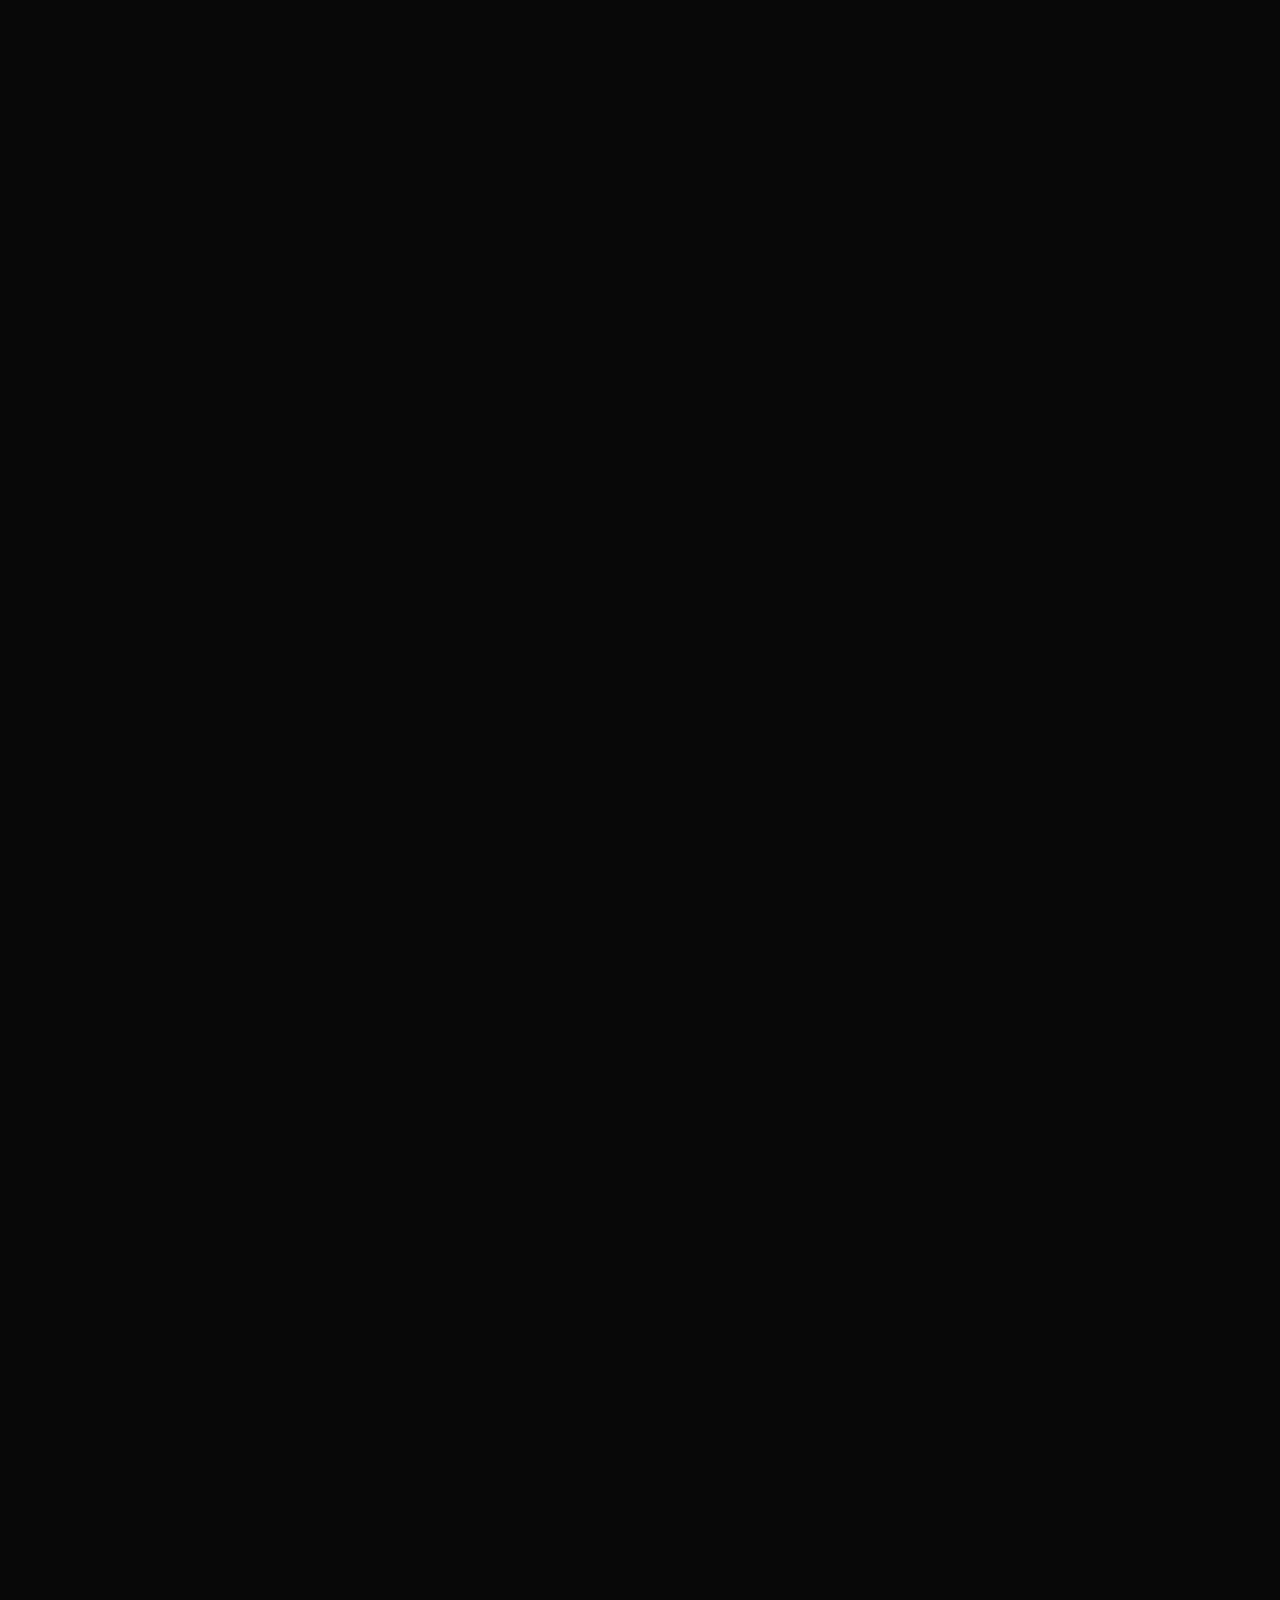
==== commit 18be8e26: "Limpeza técnica e modularização do projeto Sport Closet" ====
--- a/index.html
+++ b/index.html
@@ -7,162 +7,136 @@
   <title>Sport Closet — Camisas de Time, Tênis e Roupas de Verão</title>
   <link rel="preconnect" href="https://fonts.googleapis.com">
   <link rel="preconnect" href="https://fonts.gstatic.com" crossorigin>
-  <link href="https://fonts.googleapis.com/css2?family=Inter:wght@400;500;700&display=swap" rel="stylesheet">
+  <link href="https://fonts.googleapis.com/css2?family=Bebas+Neue&family=DM+Sans:wght@400;500;700&family=Inter:wght@400;500;700&display=swap" rel="stylesheet">
   <link rel="stylesheet" href="style.css">
-  <style>
-    .nav-logo-link {
-        text-decoration: none;
-    }
-    .logo-text {
-      font-family: 'Inter', sans-serif;
-      font-size: 24px;
-      font-weight: 700;
-      color: var(--accent);
-      text-decoration: none;
-    }
-    footer .logo-text {
-        font-size: 20px;
-    }
-  </style>
 </head>
 
-<body class="home">
-  <div class="ticker">
-    <div class="ticker-inner">
-        <span>BEM-VINDO À SPORT CLOSET</span><span>✦</span>
-        <span>OS LANÇAMENTOS PARA A COPA DO MUNDO 2026 ESTÃO AQUI</span><span>✦</span>
-        <span>BEM-VINDO À SPORT CLOSET</span><span>✦</span>
-        <span>OS LANÇAMENTOS PARA A COPA DO MUNDO 2026 ESTÃO AQUI</span><span>✦</span>
-    </div>
-  </div>
-  <nav>
-    <div class="nav-left">
-      <div class="brands-toggle-mobile" onclick="toggleBrandsDropdown(event)">
-        <svg width="24" height="24" viewBox="0 0 24 24" fill="none" stroke="currentColor" stroke-width="2">
-          <line x1="3" y1="12" x2="21" y2="12"></line>
-          <line x1="3" y1="6" x2="21" y2="6"></line>
-          <line x1="3" y1="18" x2="21" y2="18"></line>
-        </svg>
-      </div>
-    </div>
-    <a href="index.html" class="nav-logo-link"><span class="logo-text">Sport Closet</span></a>
-    <div class="nav-search nav-search-desktop">
-      <input type="text" class="nav-search-input" placeholder="Pesquisar produtos (nome, marca, tipo)..."
-        oninput="handleSearch(this.value)">
-    </div>
-    <div class="nav-right">
-      <button class="region-btn" onclick="toggleRegion()" id="regionBtn" data-usa="0">🇧🇷 Brasil (R$)</button>
-    </div>
-  </nav>
-  <div class="brand-bar">
-    <div class="nav-search nav-search-mobile">
-      <input type="text" class="nav-search-input" placeholder="Pesquisar produtos..."
-        oninput="handleSearch(this.value)">
-    </div>
-    <ul class="brand-links brand-links-desktop">
-      <li><a href="copa2026.html" class="">Copa 2026</a></li>
-      <li><a href="camisas.html" class="">Camisas de Time</a></li>
-      <li><a href="tenis.html" class="">Tênis</a></li>
-      <li><a href="roupas-verao.html" class="">Roupas de Verão</a></li>
-    </ul>
-  </div>
-  <div class="brands-dropdown" id="brandsDropdown">
-    <ul class="brand-links">
-      <li><a href="copa2026.html" class="">Copa 2026</a></li>
-      <li><a href="camisas.html" class="">Camisas de Time</a></li>
-      <li><a href="tenis.html" class="">Tênis</a></li>
-      <li><a href="roupas-verao.html" class="">Roupas de Verão</a></li>
-    </ul>
-  </div>
+<body class="home is-loading" data-page="index">
+
   <div class="hero-slider" id="heroSlider">
-    <div class="slide active" onclick="window.location='copa2026.html'">
+    <div class="slide active slide-right" onclick="window.location='tenis.html'">
       <picture>
-        <source media="(max-width: 768px)" srcset="banners/hero-1-mobile.jpg">
-        <img src="banners/hero-1-desktop.jpg" alt="Banner Camisas de Seleção" loading="eager">
-      </picture>
-      <div class="slide-content">
-        <div class="slide-subtitle">NOVA COLEÇÃO</div>
-        <div class="slide-title">CAMISAS DE<br>SELEÇÃO</div>
-        <button class="slide-btn">VEJA AGORA</button>
-      </div>
-    </div>
-    <div class="slide" onclick="window.location='tenis.html'">
-      <picture>
-        <source media="(max-width: 768px)" srcset="banners/hero-2-mobile.jpg">
-        <img src="banners/hero-2-desktop.jpg" alt="Banner Tênis" loading="lazy">
+        <source media="(max-width: 768px)" srcset="https://pub-4af8db08776e49b78718c90c788bddab.r2.dev/hero-3-mobile.jpg">
+        <img src="https://pub-4af8db08776e49b78718c90c788bddab.r2.dev/hero-3-desktop.jpg" alt="Banner New Balance" loading="eager">
       </picture>
       <div class="slide-content">
         <div class="slide-subtitle">PISANDO COM ESTILO</div>
-        <div class="slide-title">OS MELHORES<br>TÊNIS</div>
-        <button class="slide-btn">EXPLORE</button>
+        <div class="slide-title">NEW BALANCE<br>530 SERIES</div>
+        <button class="slide-btn">EXPLORE AGORA</button>
       </div>
     </div>
-    <div class="slider-dots" id="sliderDots"></div>
+    <div class="slide" onclick="window.location='copa2026.html'">
+      <picture>
+        <source media="(max-width: 768px)" srcset="https://pub-4af8db08776e49b78718c90c788bddab.r2.dev/hero-1-mobile.jpg">
+        <img src="https://pub-4af8db08776e49b78718c90c788bddab.r2.dev/hero-1-desktop.jpg" alt="Banner Copa 2026" loading="lazy">
+      </picture>
+      <div class="slide-content">
+        <div class="slide-subtitle">RUMO AO HEXA</div>
+        <div class="slide-title">CAMISAS DE<br>SELEÇÃO</div>
+        <button class="slide-btn">VER COLEÇÃO</button>
+      </div>
+    </div>
+    <div class="slide" onclick="window.location='roupas-verao.html'">
+      <picture>
+        <source media="(max-width: 768px)" srcset="https://pub-4af8db08776e49b78718c90c788bddab.r2.dev/hero-2-mobile.jpg">
+        <img src="https://pub-4af8db08776e49b78718c90c788bddab.r2.dev/hero-2-desktop.jpg" alt="Banner Roupas de Verão" loading="lazy">
+      </picture>
+      <div class="slide-content">
+        <div class="slide-subtitle">PARA O DIA A DIA</div>
+        <div class="slide-title">ROUPAS DE <span>VERÃO</span></div>
+        <button class="slide-btn">CONFERIR</button>
+      </div>
+    </div>
+    </div>
   </div>
-  <!-- 2. Primeira Seção de Produtos -->
+
+
+  <!-- 1. MOSAICO 2x2 (ESTILO NIKE PREMIUM) -->
+  <section class="lifestyle-mosaic">
+    <div class="mosaic-grid">
+      <a href="tenis.html" class="mosaic-item">
+        <img src="https://pub-4af8db08776e49b78718c90c788bddab.r2.dev/promo-3-desktop.jpg" alt="Tênis Adidas Campus">
+        <div class="mosaic-overlay">
+          <div class="m-sub">PISANDO COM ESTILO</div>
+          <div class="m-tit">OS MELHORES TÊNIS</div>
+          <span class="m-cta">Comprar</span>
+        </div>
+
+      </a>
+      <a href="camisas.html" class="mosaic-item">
+        <img src="https://pub-4af8db08776e49b78718c90c788bddab.r2.dev/hero-1-desktop.jpg" alt="Clubes Europeus">
+        <div class="mosaic-overlay">
+          <div class="m-sub">EM CAMPO</div>
+          <div class="m-tit">CLUBES EUROPEUS</div>
+          <span class="m-cta">Explorar</span>
+        </div>
+      </a>
+      <a href="copa2026.html" class="mosaic-item">
+        <img src="https://pub-4af8db08776e49b78718c90c788bddab.r2.dev/hero-1-desktop.jpg" alt="Copa 2026">
+        <div class="mosaic-overlay">
+          <div class="m-sub">RUMO AO HEXA</div>
+          <div class="m-tit">COPA DO MUNDO 2026</div>
+          <span class="m-cta">Ver Agora</span>
+        </div>
+      </a>
+      <a href="roupas-verao.html" class="mosaic-item">
+        <img src="https://pub-4af8db08776e49b78718c90c788bddab.r2.dev/hero-2-desktop.jpg" alt="Roupas de Verão">
+
+        <div class="mosaic-overlay">
+          <div class="m-sub">PARA O DIA A DIA</div>
+          <div class="m-tit">ROUPAS DE VERÃO</div>
+          <span class="m-cta">Descobrir</span>
+        </div>
+      </a>
+    </div>
+  </section>
+
+
+
+  <!-- 2. SEÇÃO LANÇAMENTOS (IMEDIATAMENTE APÓS O GRID) -->
   <div class="filter-section">
-    <div class="section-title">LANÇAMENTOS<span>IMPERDÍVEIS</span></div>
+    <div class="section-title">LANÇAMENTOS <span>IMPERDÍVEIS</span></div>
   </div>
+
   <div class="products-section">
     <div class="grid" id="grid-drop-exclusivo"></div>
   </div>
-  <!-- 3. Banner Intercalado A -->
-  <a href="tenis.html" class="promo-banner">
-    <picture>
-      <source media="(max-width: 768px)" srcset="banners/promo-3-mobile.jpg">
-      <img src="banners/promo-3-desktop.jpg" alt="Banner Adidas Campus" loading="lazy">
-    </picture>
-  </a>
-  <!-- 4. Segunda Seção de Produtos -->
+
+  <!-- 3. SEÇÃO ENCONTRE O SEU TIME (ESTILO ADIDAS) -->
+  <section class="team-finder-section">
+    <div class="section-header-wrap">
+      <h2 class="finder-title">ENCONTRE SEU <span>NOVO MANTO</span></h2>
+
+
+      <div class="finder-filters">
+        <button class="fp active" onclick="filterTeamSlider('todos', this)">TODOS</button>
+        <button class="fp" onclick="filterTeamSlider('europeus', this)">EUROPEUS</button>
+        <button class="fp" onclick="filterTeamSlider('brasileiros', this)">BRASILEIROS</button>
+        <button class="fp" onclick="filterTeamSlider('selecoes', this)">SELEÇÕES</button>
+      </div>
+    </div>
+    
+    <div class="slider-wrapper">
+      <button class="s-arrow s-prev" onclick="scrollTeamSlider(-1)">‹</button>
+      <div class="team-slider" id="homeTeamSlider">
+        <!-- Injetado via JS -->
+      </div>
+      <button class="s-arrow s-next" onclick="scrollTeamSlider(1)">›</button>
+    </div>
+  </section>
+
+  <!-- 4. SEÇÃO MAIS PROCURADOS -->
   <div class="filter-section">
     <div class="section-title">MAIS <span>PROCURADOS</span></div>
   </div>
+
+
   <div class="products-section">
     <div class="grid" id="grid-mais-vistos"></div>
   </div>
-  <!-- 5. Banner Intercalado B -->
-  <a href="tenis.html" class="promo-banner">
-    <picture>
-      <source media="(max-width: 768px)" srcset="banners/hero-3-mobile.jpg">
-      <img src="banners/hero-3-desktop.jpg" alt="Banner New Balance 530" loading="lazy">
-    </picture>
-  </a>
-  <div class="overlay" id="overlay">
-    <div class="modal">
-      <button class="mcls">✕</button>
-      <div class="modal-img-wrap">
-        <button class="carousel-chevron left" id="chevronLeft" onclick="carouselStep(-1)">‹</button>
-        <div class="carousel-track" id="carouselTrack"></div>
-        <button class="carousel-chevron right" id="chevronRight" onclick="carouselStep(1)">›</button>
-        <div class="carousel-dots" id="carouselDots"></div>
-      </div>
-      <div class="modal-body">
-        <div class="m-brand" id="mBrand"></div>
-        <div class="m-name" id="mName"></div>
-        <div class="m-type" id="mType"></div>
-        <div class="m-price" id="mPrice"></div>
-        <div class="m-price-alt" id="mPriceAlt"></div>
-        <div class="m-label">Tamanho</div>
-        <div class="sizes" id="mSizes"></div>
-        <div class="m-desc" id="mDesc"></div>
-        <button class="m-wpp" id="mWpp">
-          Pedir pelo WhatsApp
-        </button>
-      </div>
-    </div>
-  </div>
-  <footer>
-    <a href="index.html" class="nav-logo-link"><span class="logo-text">Sport Closet</span></a>
-    <div>© 2026 Sport Closet — Todos os direitos reservados</div>
-  </footer>
-  <script src="produtos.js"></script>
+
+  <script src="dynamic-components.js"></script>
   <script src="loja.js"></script>
   <script src="animacoes.js"></script>
-  <!-- Botão WhatsApp Flutuante -->
-  <a class="wpp-float" href="https://wa.me/5531992082542" target="_blank" rel="noopener noreferrer"
-    aria-label="Falar no WhatsApp">
-    <svg viewBox="0 0 24 24" xmlns="http://www.w3.org/2000/svg"><path d="M17.472 14.382c-.297-.149-1.758-.867-2.03-.967-.273-.099-.471-.148-.67.15-.197.297-.767.966-.94 1.164-.173.199-.347.223-.644.075-.297-.15-1.255-.463-2.39-1.475-.883-.788-1.48-1.761-1.653-2.059-.173-.297-.018-.458.13-.606.134-.133.298-.347.446-.52.149-.174.198-.298.298-.497.099-.198.05-.371-.025-.52-.075-.149-.669-1.612-.916-2.207-.242-.579-.487-.5-.669-.51-.173-.008-.371-.01-.57-.01-.198 0-.52.074-.792.372-.272.297-1.04 1.016-1.04 2.479 0 1.462 1.065 2.875 1.213 3.074.149.198 2.096 3.2 5.077 4.487.709.306 1.262.489 1.694.625.712.227 1.36.195 1.871.118.571-.085 1.758-.719 2.006-1.413.248-.694.248-1.289.173-1.413-.074-.124-.272-.198-.57-.347z"/><path d="M12 0C5.373 0 0 5.373 0 12c0 2.127.558 4.126 1.535 5.858L.057 23.633a.5.5 0 0 0 .61.61l5.775-1.478A11.95 11.95 0 0 0 12 24c6.627 0 12-5.373 12-12S18.627 0 12 0zm0 22a9.944 9.944 0 0 1-5.088-1.392l-.363-.216-3.763.963.982-3.637-.237-.376A9.944 9.944 0 0 1 2 12C2 6.477 6.477 2 12 2s10 4.477 10 10-4.477 10-10 10z"/></svg>
-  </a>
 </body>
-
 </html>
--- a/style.css
+++ b/style.css
@@ -1,17 +1,20 @@
 /* ─── RESET & VARS ─────────────────────────────────────────────────────────── */
 :root {
   --black: #080808;
+
+
   --white: #f0eeeb;
   --accent: #FFA500;
   --gray: #131313;
   --gray2: #1e1e1e;
   --gray3: #2a2a2a;
   --muted: #666;
-  --radius: 2px;
+  --radius: 8px; /* Padronização Sport Closet */
   --font-d: 'Bebas Neue', sans-serif;
   --font-b: 'DM Sans', sans-serif;
-  --transition: .2s ease;
-}
+  --transition: .25s cubic-bezier(0.165, 0.84, 0.44, 1);
+}
+
 
 .promo-banner {
   display: block;
@@ -50,6 +53,13 @@
   font-family: var(--font-b);
   font-size: 14px;
   overflow-x: hidden;
+  opacity: 1;
+  transition: opacity 0.4s ease;
+}
+
+body.is-loading {
+  opacity: 0;
+  pointer-events: none;
 }
 
 /* ─── TICKER ────────────────────────────────────────────────────────────────── */
@@ -90,14 +100,20 @@
   align-items: center;
   justify-content: space-between;
   padding: 0 28px;
-  height: 64px;
+  height: 140px;
+
+
   border-bottom: 1px solid #1a1a1a;
   position: sticky;
   top: 0;
-  background: rgba(8, 8, 8, .97);
+  background: #000000 !important;
+
+
   backdrop-filter: blur(10px);
   z-index: 100;
-}
+  overflow: hidden;
+}
+
 
 .nav-left {
   display: none;
@@ -115,11 +131,68 @@
   display: flex;
 }
 
-.logo-svg {
-  height: 36px;
+.logo-svg, .logo-horizontal {
+  height: 130px;
   width: auto;
   cursor: pointer;
-}
+  mix-blend-mode: screen;
+  transition: transform 0.3s ease;
+  transform: none;
+}
+
+.logo-horizontal:hover {
+  transform: scale(1.03);
+}
+
+
+
+.logo-vertical {
+  height: 180px;
+  width: auto;
+  mix-blend-mode: screen;
+  display: block;
+  margin: 0 auto;
+  transition: transform 0.3s ease;
+}
+
+.logo-vertical:hover {
+  transform: scale(1.03);
+}
+
+.insta-circle {
+  display: flex !important;
+  align-items: center;
+  justify-content: flex-start;
+  text-decoration: none;
+  margin-top: 5px;
+  transition: transform 0.3s ease;
+  width: fit-content;
+}
+
+
+.insta-circle img {
+  width: 28px;
+  height: 28px;
+  display: block;
+  /* Orange filter for #FFA500 */
+  filter: invert(72%) sepia(74%) saturate(2250%) hue-rotate(359deg) brightness(102%) contrast(106%);
+  transition: all 0.3s ease;
+}
+
+.insta-circle:hover {
+  transform: scale(1.15);
+}
+
+.insta-circle:hover img {
+  /* Mantém o filtro laranja e adiciona o boost de brilho e saturação */
+  filter: invert(72%) sepia(74%) saturate(3500%) hue-rotate(359deg) brightness(1.3) contrast(106%);
+}
+
+
+
+
+
+
 
 /* Update nav to hold search */
 .nav-search-desktop {
@@ -140,8 +213,9 @@
   font-family: var(--font-b);
   font-size: 12px;
   padding: 10px 18px;
-  border-radius: 20px;
+  border-radius: var(--radius);
   outline: none;
+
   transition: border-color var(--transition);
 }
 
@@ -236,8 +310,9 @@
   letter-spacing: .08em;
   padding: 5px 12px;
   border: 1px solid #2a2a2a;
-  border-radius: 20px;
+  border-radius: var(--radius);
   color: var(--muted);
+
   cursor: pointer;
   background: transparent;
   transition: all var(--transition);
@@ -311,9 +386,25 @@
   object-fit: cover;
   object-position: center;
   display: block;
-  filter: brightness(0.65);
   transition: transform 6s linear;
 }
+
+.slide::after {
+  content: '';
+  position: absolute;
+  top: 0;
+  left: 0;
+  width: 100%;
+  height: 100%;
+  background: linear-gradient(90deg, rgba(8, 8, 8, 0.9) 0%, rgba(8, 8, 8, 0.3) 50%, transparent 100%);
+  z-index: 1;
+  pointer-events: none;
+}
+
+.slide.slide-right::after {
+  background: linear-gradient(-90deg, rgba(8, 8, 8, 0.9) 0%, rgba(8, 8, 8, 0.3) 50%, transparent 100%);
+}
+
 
 .slide.active img {
   transform: scale(1.05);
@@ -321,66 +412,104 @@
 
 .slide-content {
   position: absolute;
-  bottom: 12%;
-  left: 5%;
-  pointer-events: none;
+  left: 6%;
+  bottom: 15%;
+  z-index: 10;
+  width: auto;
+  max-width: 85%;
+  display: flex;
+  flex-direction: column;
+  gap: 10px;
+  align-items: flex-start;
+}
+
+.slide.slide-right .slide-content {
+  left: auto;
+  right: 6%;
+  align-items: flex-end;
 }
 
 .slide-subtitle {
+  color: var(--accent) !important;
   font-size: 11px;
-  letter-spacing: 0.25em;
-  color: var(--accent);
-  margin-bottom: 8px;
-  text-transform: uppercase;
+  font-weight: 800;
+  letter-spacing: 0.15em;
+  padding: 0;
+  text-transform: uppercase;
+  width: fit-content;
   transform: translateY(20px);
   opacity: 0;
-  text-shadow: 0 2px 8px rgba(0,0,0,0.8);
+  border-radius: 0;
+  box-shadow: none;
 }
 
 .slide.active .slide-subtitle {
   animation: slideContentUp 0.6s ease forwards 0.3s;
 }
 
+
 .slide-title {
+  color: var(--white) !important;
   font-family: var(--font-d);
-  font-size: 72px;
-  line-height: 0.9;
-  letter-spacing: 0.02em;
+  font-size: clamp(38px, 6vw, 72px);
+  line-height: 1;
+  padding: 0;
   margin-bottom: 20px;
+  text-transform: uppercase;
+  transform: translateY(30px);
+  opacity: 0;
+  width: fit-content;
+  text-shadow: none;
+}
+
+.slide.active .slide-title {
+  animation: slideContentUp 0.6s ease forwards 0.5s;
+}
+
+
+/* Fundo branco no título do hero se for quebrado em duas linhas */
+.slide-title br {
+  display: block;
+  content: "";
+  margin-top: 5px;
+}
+
+
+
+
+.slide-btn {
+  background: var(--accent);
+  color: #000;
+  border: none;
+
+  padding: 14px 40px;
+  border-radius: var(--radius);
+  font-family: var(--font-b);
+  font-size: 12px;
+  font-weight: 700;
+  letter-spacing: 0.1em;
+  text-transform: uppercase;
+  pointer-events: auto;
+  cursor: pointer;
+  transition: all 0.3s ease;
   transform: translateY(20px);
   opacity: 0;
-  text-shadow: 0 4px 20px rgba(0,0,0,0.9);
-}
-
-.slide.active .slide-title {
-  animation: slideContentUp 0.6s ease forwards 0.5s;
-}
-
-.slide-btn {
-  background: transparent;
-  color: var(--white);
-  border: 1px solid var(--white);
-  padding: 10px 24px;
-  font-family: var(--font-b);
-  font-size: 11px;
-  letter-spacing: 0.1em;
-  text-transform: uppercase;
-  pointer-events: auto;
-  cursor: pointer;
-  transition: all 0.3s;
-  transform: translateY(20px);
-  opacity: 0;
-  box-shadow: 0 4px 15px rgba(0,0,0,0.4);
-}
+  box-shadow: 0 6px 20px rgba(255, 144, 0, 0.2);
+}
+
 
 .slide-btn:hover {
   background: var(--white);
-  color: var(--black);
+  color: #000;
+  transform: scale(1.05);
+
+  box-shadow: 0 8px 32px rgba(255,255,255,0.2);
 }
 
 .slide.active .slide-btn {
   animation: slideContentUp 0.6s ease forwards 0.7s;
 }
+
 
 @keyframes slideContentUp {
   to {
@@ -471,25 +600,30 @@
 
 /* ─── FILTERS ───────────────────────────────────────────────────────────────── */
 .filter-section {
-  padding: 36px 28px 16px;
-}
+  padding: 36px 5% 16px; /* Alinhado ao texto do Hero (5%) */
+}
+
 
 .section-title {
-  font-family: var(--font-d);
+  font-family: var(--font-d); /* Bebas Neue */
   font-size: 44px;
-  letter-spacing: .04em;
+  font-weight: normal; /* Suave igual ao Hero */
+  letter-spacing: .02em;
   margin-bottom: 20px;
 }
+
 
 .section-title span {
   color: var(--accent);
 }
 
-.filters {
+.filters, .filter-group {
   display: flex;
   flex-wrap: wrap;
-  gap: 6px;
-}
+  gap: 12px; /* Unificado para evitar visual colado */
+}
+
+
 
 .fg-label {
   font-size: 9px;
@@ -499,37 +633,46 @@
   width: 100%;
   margin-bottom: 2px;
   margin-top: 12px;
-}
-
-.fb {
-  padding: 6px 14px;
-  border: 1px solid #222;
+  opacity: 0.8; /* Suavizar um pouco o label */
+}
+
+
+.fb, .fp {
+  padding: 8px 18px;
+  border: 1px solid var(--accent); /* Contorno laranja solicitado */
   background: transparent;
-  color: var(--muted);
+  color: var(--white);
   font-family: var(--font-b);
   font-size: 11px;
   letter-spacing: .07em;
   cursor: pointer;
   transition: all .18s;
   text-transform: uppercase;
-}
-
-.fb:hover {
-  border-color: #444;
-  color: var(--white);
-}
-
-.fb.active {
+  border-radius: var(--radius); /* Raio 8px solicitado */
+}
+
+
+
+.fb:hover, .fp:hover {
+  background: rgba(255, 107, 0, 0.1);
+  border-color: var(--accent);
+}
+
+.fb.active, .fp.active {
   background: var(--accent);
   border-color: var(--accent);
   color: #000;
   font-weight: 700;
 }
 
+
+
+
 /* ─── PRODUCT GRID ──────────────────────────────────────────────────────────── */
 .products-section {
-  padding: 12px 28px 80px;
-}
+  padding: 12px 5% 80px; /* Alinhado ao texto do Hero (5%) */
+}
+
 
 .ph {
   display: flex;
@@ -546,44 +689,58 @@
 
 .grid {
   display: grid;
-  grid-template-columns: repeat(5, 1fr);
-  gap: 2px;
-}
+  grid-template-columns: repeat(auto-fill, minmax(280px, 1fr)); /* Minmax equilibrado */
+  gap: 24px;
+  row-gap: 48px;
+  justify-content: center;
+}
+
 
 .card {
-  background: var(--gray);
+  background: var(--gray1);
+  border: none; /* Removido conforme solicitação do cliente */
+  border-radius: var(--radius); /* Raio 8px mantido */
+  overflow: hidden;
+  transition: all .4s cubic-bezier(0.165, 0.84, 0.44, 1);
+  display: flex;
+  flex-direction: column;
+  position: relative;
   cursor: pointer;
-  position: relative;
+  max-width: 310px; /* Limite para não estourar em telas largas */
+  margin: 0 auto;
+}
+
+
+
+
+.card:hover {
+  transform: translateY(-8px);
+  box-shadow: 0 12px 30px rgba(255, 107, 0, 0.2);
+}
+
+.card-img {
+  aspect-ratio: 1/1; /* Quadrado para mais estabilidade */
   overflow: hidden;
-  display: flex;
-  flex-direction: column;
-  height: 100%;
-  transition: transform .25s ease, box-shadow .25s ease;
-}
-
-.card:hover {
-  transform: translateY(-4px);
-  box-shadow: 0 12px 32px rgba(0, 0, 0, .5);
-}
-
-.card-img {
-  aspect-ratio: 3/4;
-  overflow: hidden;
-  background: var(--gray2);
-}
+  background: #fff; /* Fundo branco padronizado */
+  display: flex;
+  align-items: center;
+  justify-content: center;
+  padding: 15px;
+}
+
 
 .card-img img {
-  width: 100%;
-  height: 100%;
-  object-fit: cover;
-  object-position: center top;
+  max-width: 100%;
+  max-height: 100%;
+  object-fit: contain; /* Garante que a foto inteira apareça sem cortes */
   transition: transform .5s ease;
   display: block;
 }
 
 .card:hover .card-img img {
-  transform: scale(1.06);
-}
+  transform: scale(1.08); /* Efeito de zoom elegante */
+}
+
 
 .card-badge {
   position: absolute;
@@ -599,11 +756,12 @@
 }
 
 .card-info {
-  padding: 14px;
+  padding: 14px 14px 0 14px;
   flex: 1;
   display: flex;
   flex-direction: column;
 }
+
 
 .card-brand {
   font-size: 10px;
@@ -630,16 +788,61 @@
   display: flex;
   flex-direction: column;
   align-items: stretch;
-  gap: 12px;
   margin-top: auto;
-}
+  margin-left: -14px;
+  margin-right: -14px;
+}
+
 
 .card-price {
-  align-self: flex-start;
-  font-size: 15px;
-  font-weight: 500;
-  white-space: nowrap;
-}
+  padding: 0 14px;
+  font-family: var(--font-d);
+  font-size: 19px;
+  letter-spacing: .02em;
+  margin-bottom: 12px;
+}
+
+
+.grid-wpp-btn {
+  display: flex;
+  align-items: center;
+  justify-content: center;
+  gap: 8px;
+  background: #25D366;
+  color: #fff;
+  border: none;
+  border-radius: var(--radius); 
+  padding: 10px 4px; 
+  margin: 10px 14px 15px; 
+  font-family: var(--font-b);
+  font-size: 10px;
+  font-weight: 800;
+  cursor: pointer;
+  transition: background 0.2s, transform 0.2s;
+  text-transform: uppercase;
+  letter-spacing: 0.02em;
+  width: calc(100% - 28px);
+  box-sizing: border-box;
+  min-height: 44px;
+}
+
+
+
+
+
+
+
+
+.grid-wpp-btn:hover {
+  background: #1eb956;
+}
+
+.grid-wpp-btn svg {
+  width: 16px !important;
+  height: 16px !important;
+  fill: currentColor;
+}
+
 
 .wpp-btn {
   display: flex;
@@ -857,15 +1060,17 @@
 }
 
 .m-price {
-  font-size: 28px;
-  font-weight: 500;
-  margin-bottom: 3px;
+  font-family: var(--font-d);
+  font-size: 34px;
+  color: var(--accent);
+  line-height: 1;
+  margin-bottom: 2px;
 }
 
 .m-price-alt {
-  font-size: 12px;
+  font-size: 13px;
   color: var(--muted);
-  margin-bottom: 22px;
+  margin-bottom: 24px;
 }
 
 .m-label {
@@ -895,7 +1100,9 @@
   cursor: pointer;
   transition: all .18s;
   text-align: center;
-}
+  border-radius: var(--radius); /* Padronizado 8px */
+}
+
 
 .sz:hover {
   border-color: var(--accent);
@@ -928,12 +1135,14 @@
   font-weight: 700;
   letter-spacing: .1em;
   padding: 15px;
+  border-radius: var(--radius);
   cursor: pointer;
   transition: background .18s;
   text-transform: uppercase;
   width: 100%;
   margin-top: auto;
 }
+
 
 .m-wpp:hover {
   background: #1db954;
@@ -972,30 +1181,88 @@
 }
 
 /* ─── FOOTER ────────────────────────────────────────────────────────────────── */
+/* ─── FOOTER REDESIGN (ADIDAS STYLE) ───────────────────────────────────────── */
 footer {
+  background: #000000 !important;
   border-top: 1px solid #181818;
-  padding: 36px 28px;
-  display: flex;
-  align-items: center;
-  justify-content: center;
-  gap: 16px;
-  color: var(--muted);
-  font-size: 11px;
-}
-
-footer a {
+  padding: 80px 5% 40px 5%;
+  color: var(--white);
+}
+
+
+.footer-content {
+  display: grid;
+  grid-template-columns: repeat(auto-fit, minmax(200px, 1fr));
+  gap: 40px;
+  margin-bottom: 60px;
+}
+
+.footer-col h4 {
+  font-family: var(--font-d);
+  font-size: 18px;
+  text-transform: uppercase;
+  margin-bottom: 24px;
+  letter-spacing: 0.05em;
+}
+
+.footer-col ul {
+  list-style: none;
+  padding: 0;
+  display: flex;
+  flex-direction: column;
+  gap: 12px;
+}
+
+.footer-col a {
   color: var(--muted);
   text-decoration: none;
-  transition: color var(--transition);
-}
-
-footer a:hover {
-  color: var(--white);
-}
-
-.footer-logo {
-  height: 28px;
-}
+  font-size: 13px;
+  transition: color 0.2s;
+}
+
+.footer-col a:hover {
+  color: var(--accent);
+  text-decoration: underline;
+}
+
+.footer-bottom {
+  border-top: 1px solid #181818;
+  padding: 40px 0;
+  display: flex;
+  flex-direction: column;
+  align-items: center;
+  gap: 20px;
+  text-align: center;
+  position: relative;
+}
+
+
+.footer-legal {
+    font-size: 11px;
+    color: var(--muted);
+    line-height: 1.6;
+    max-width: 800px;
+}
+
+
+.footer-legal {
+  font-size: 10px;
+  color: var(--muted);
+  max-width: 800px;
+  line-height: 1.6;
+}
+
+/* UX: Esconder elementos no SEARCH */
+.search-active-ui .hero-slider,
+.search-active-ui .lifestyle-mosaic,
+.search-active-ui .team-finder-section {
+  display: none !important;
+}
+
+footer {
+  font-size: 11px;
+}
+
 
 /* ─── PAGE ENTER ANIMATION ──────────────────────────────────────────────────── */
 .page-enter {
@@ -1038,7 +1305,7 @@
   width: 56px;
   height: 56px;
   background: #25D366;
-  border-radius: 50%;
+  border-radius: 50%; /* Mantém redondo o flutuante */
   display: flex;
   align-items: center;
   justify-content: center;
@@ -1049,6 +1316,7 @@
   animation: wppPulse 3s ease-in-out infinite;
 }
 
+
 .wpp-float:hover {
   background: #1db954;
   transform: scale(1.1);
@@ -1072,12 +1340,273 @@
 }
 
 /* ─── RESPONSIVE ────────────────────────────────────────────────────────────── */
+/* ─── LIFESTYLE MOSAIC (NIKE STYLE) ────────────────────────────────────────── */
+.lifestyle-mosaic {
+  padding: 40px 5%; /* Alinhado ao texto do Hero (5%) */
+}
+
+
+.mosaic-grid {
+  display: grid;
+  grid-template-columns: repeat(2, 1fr);
+  grid-template-rows: repeat(2, 450px);
+  gap: 0; /* Totalmente colados conforme solicitado */
+}
+
+
+
+.mosaic-item {
+  position: relative;
+  overflow: hidden;
+  text-decoration: none;
+}
+
+.mosaic-item img {
+  width: 100%;
+  height: 100%;
+  object-fit: cover;
+  transition: transform 0.8s cubic-bezier(0.2, 0, 0.2, 1);
+}
+
+.mosaic-item:hover img {
+  transform: scale(1.03);
+}
+
+.mosaic-overlay {
+  position: absolute;
+  inset: 0;
+  background: linear-gradient(to top, rgba(0,0,0,0.85) 0%, rgba(0,0,0,0) 60%);
+  display: flex;
+  flex-direction: column;
+  justify-content: flex-end;
+  padding: 40px;
+  color: #fff;
+  transition: opacity 0.3s;
+}
+
+.mosaic-item:hover .mosaic-overlay {
+  background: linear-gradient(to top, rgba(0,0,0,0.95) 0%, rgba(0,0,0,0.1) 60%);
+}
+
+
+
+
+.m-sub {
+  font-size: 10px;
+  font-weight: 800;
+  letter-spacing: 0.12em;
+  margin-bottom: 8px;
+  text-transform: uppercase;
+  color: var(--accent);
+  padding: 0;
+  width: fit-content;
+}
+
+.m-tit {
+  font-family: var(--font-d);
+  font-size: 32px;
+  font-weight: normal;
+  margin-bottom: 16px;
+  line-height: 1;
+  text-transform: uppercase;
+  color: #fff; 
+  padding: 0;
+  width: fit-content;
+}
+
+
+
+
+
+
+.m-cta {
+  display: inline-block;
+  align-self: flex-start;
+  background: var(--accent);
+  color: #000; 
+  padding: 10px 24px;
+  border-radius: var(--radius); /* Padronização Sport Closet */
+  font-size: 13px;
+
+
+
+  font-weight: 700;
+  text-transform: uppercase;
+  transition: opacity 0.2s;
+}
+
+
+
+
+.mosaic-item:hover .m-cta {
+  opacity: 0.8;
+}
+
+/* ─── TEAM FINDER (ADIDAS STYLE) ────────────────────────────────────────────── */
+.team-finder-section {
+  padding: 60px 5%; /* Alinhado ao 5% global */
+  background: var(--black);
+  color: var(--white);
+}
+
+
+.section-header-wrap {
+  display: flex;
+  justify-content: space-between;
+  align-items: center;
+  margin-bottom: 40px;
+  flex-wrap: wrap;
+  gap: 20px;
+}
+
+.brand-bar {
+  background: #080808 !important;
+  border-top: 1px solid #1a1a1a;
+}
+
+
+/* Padronização dos Títulos de Seção */
+.section-title, .finder-title {
+  font-family: var(--font-d);
+  font-size: 36px;
+  font-weight: normal; /* Peso suavizado igual ao Hero */
+  letter-spacing: -0.01em;
+  text-transform: uppercase;
+  color: var(--white);
+}
+
+
+.section-title span, .finder-title span {
+  color: var(--accent);
+  margin-left: 8px;
+}
+
+
+.finder-filters {
+  display: flex;
+  gap: 12px;
+}
+
+.fp {
+  background: transparent;
+  border: 1px solid rgba(255,255,255,0.2);
+  color: var(--white);
+  padding: 8px 18px; /* Padronizado com .fb */
+  font-family: var(--font-b);
+  font-size: 11px; /* Padronizado com .fb */
+  font-weight: 700;
+  cursor: pointer;
+  transition: all 0.2s;
+  border-radius: 12px; /* Padronização 12px */
+  text-transform: uppercase;
+  letter-spacing: 0.07em; /* Padronizado com .fb */
+}
+
+
+.fp:hover {
+  border-color: var(--white);
+}
+
+.fp.active {
+  background: var(--accent);
+  color: #fff; /* Texto branco no botão laranja ativo */
+  border-color: var(--accent);
+}
+
+
+
+
+.slider-wrapper {
+  position: relative;
+  display: flex;
+  align-items: center;
+}
+
+.team-slider {
+  display: flex;
+  gap: 24px;
+  overflow-x: auto;
+  scroll-behavior: smooth;
+  padding: 20px 0;
+  -ms-overflow-style: none;
+  scrollbar-width: none;
+}
+
+.team-slider::-webkit-scrollbar {
+  display: none;
+}
+
+.team-slider .card {
+  flex: 0 0 280px;
+  background: var(--gray); /* Mantendo o card dark */
+  border: 1px solid rgba(255,255,255,0.05);
+}
+
+.s-arrow {
+  position: absolute;
+  top: 50%;
+  transform: translateY(-50%);
+  width: 44px;
+  height: 44px;
+  background: var(--white);
+  color: var(--black);
+  border: none;
+  border-radius: 50%;
+  font-size: 20px;
+  display: flex;
+  align-items: center;
+  justify-content: center;
+  cursor: pointer;
+  z-index: 10;
+  box-shadow: 0 4px 12px rgba(0,0,0,0.5);
+  transition: opacity 0.2s;
+}
+
+.s-arrow:hover {
+  opacity: 0.9;
+}
+
+.s-prev { left: -22px; }
+.s-next { right: -22px; }
+
+@media (max-width: 1024px) {
+  .mosaic-grid {
+    grid-template-rows: repeat(2, 400px);
+  }
+}
+
 @media (max-width: 768px) {
+  .mosaic-grid {
+    grid-template-columns: 1fr;
+    grid-template-rows: repeat(4, 380px);
+    padding: 0;
+  }
+  .mosaic-item { height: 380px; }
+  .s-arrow { display: none; }
+  .section-header-wrap { flex-direction: column; align-items: flex-start; }
+  .finder-title { font-size: 24px; }
+}
+
+@media (max-width: 768px) {
+
+
   nav {
-    height: 72px;
+    height: 120px !important;
+    background: #000000 !important;
+
+
     padding: 0 16px;
     position: relative;
-  }
+    overflow: hidden;
+  }
+
+  .logo-horizontal {
+    height: 100px !important;
+    width: auto !important;
+    mix-blend-mode: screen !important;
+    transform: none !important;
+  }
+
 
   .nav-left {
     display: flex;
@@ -1099,9 +1628,23 @@
     display: flex;
   }
 
-  .logo-svg {
-    height: 44px;
-  }
+  .logo-vertical {
+    height: 140px;
+  }
+
+  .footer-bottom .nav-logo-link {
+    position: static !important;
+    transform: none !important;
+    margin: 0 auto 10px;
+  }
+
+
+
+
+  .logo-svg, .logo-horizontal {
+    height: 48px;
+  }
+
 
   .brands-toggle-mobile {
     display: flex;
@@ -1329,3 +1872,18 @@
 body:not(.home) .slide-content {
   pointer-events: auto;
 }
+
+/* ── ESTILOS GLOBAIS (LEGACY) ── */
+.nav-logo-link {
+    text-decoration: none;
+}
+.logo-text {
+  font-family: 'Inter', sans-serif;
+  font-size: 24px;
+  font-weight: 700;
+  color: var(--accent);
+  text-decoration: none;
+}
+footer .logo-text {
+    font-size: 20px;
+}
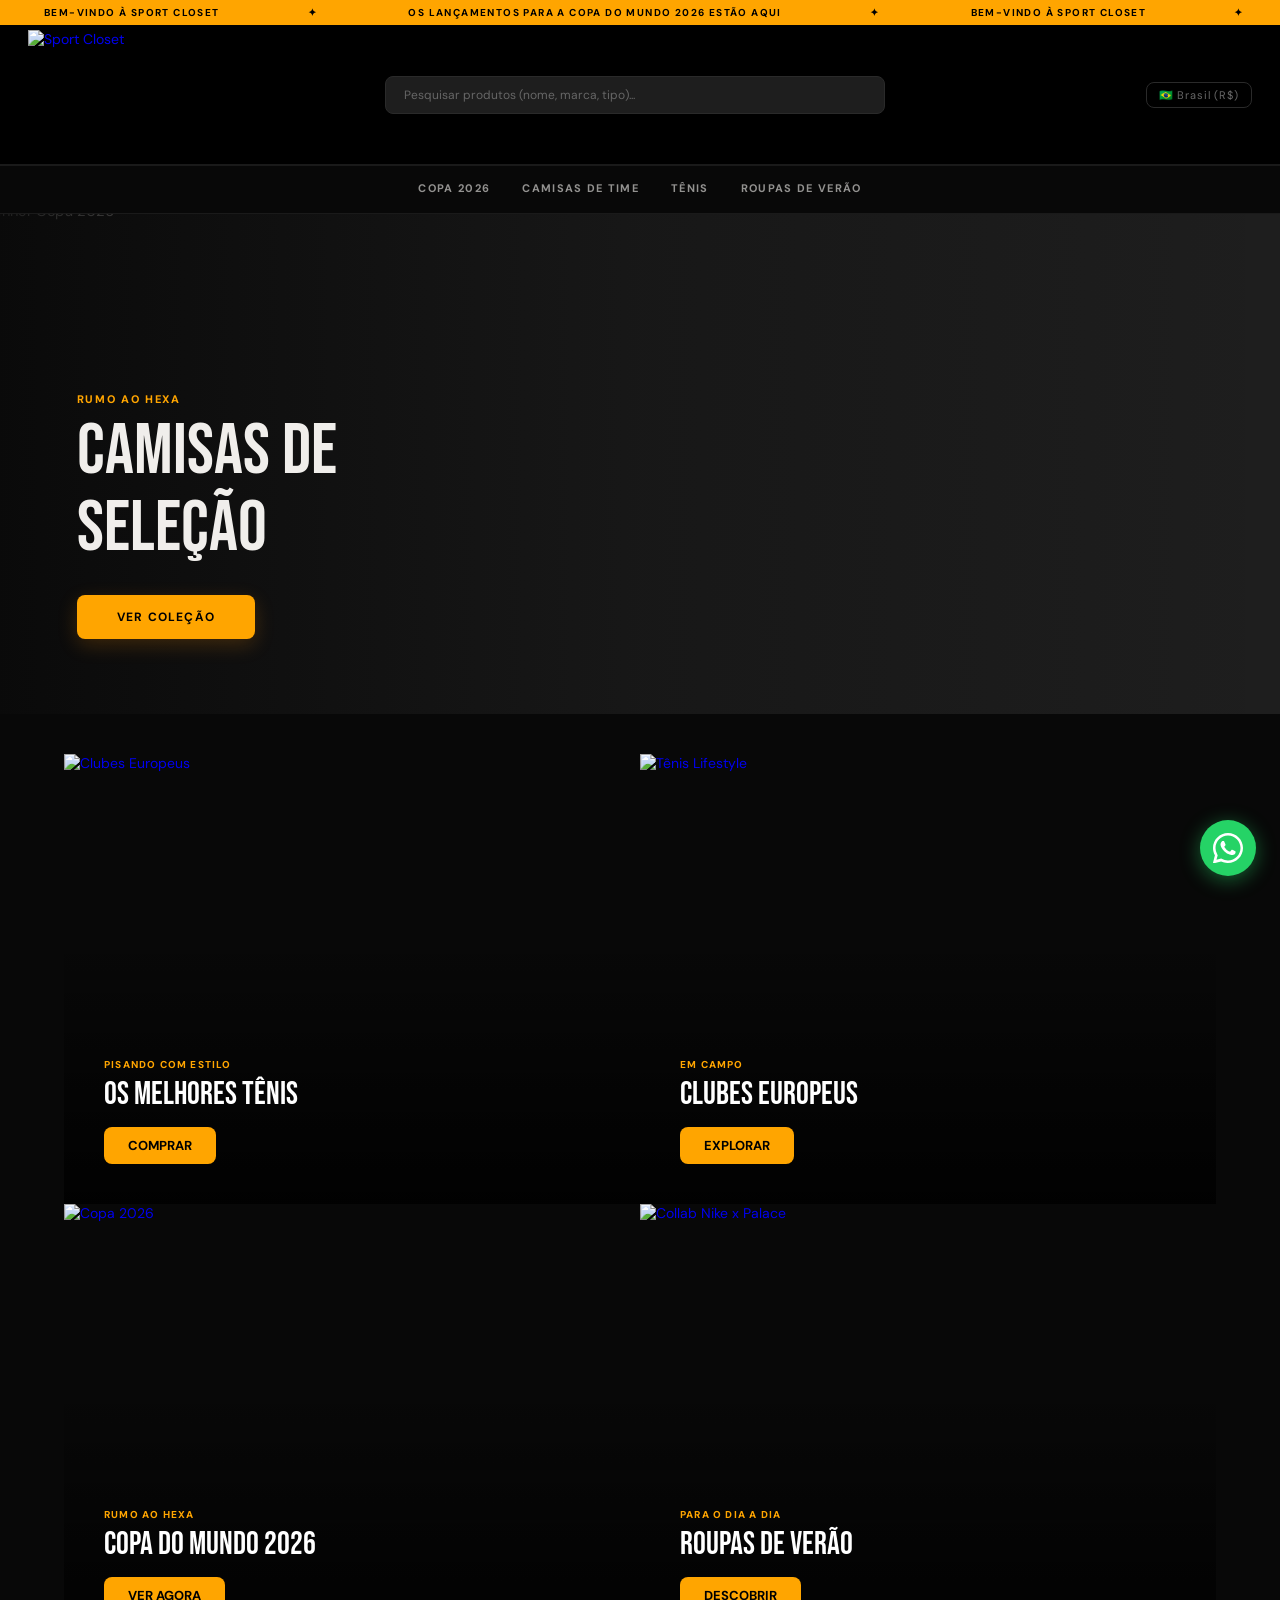
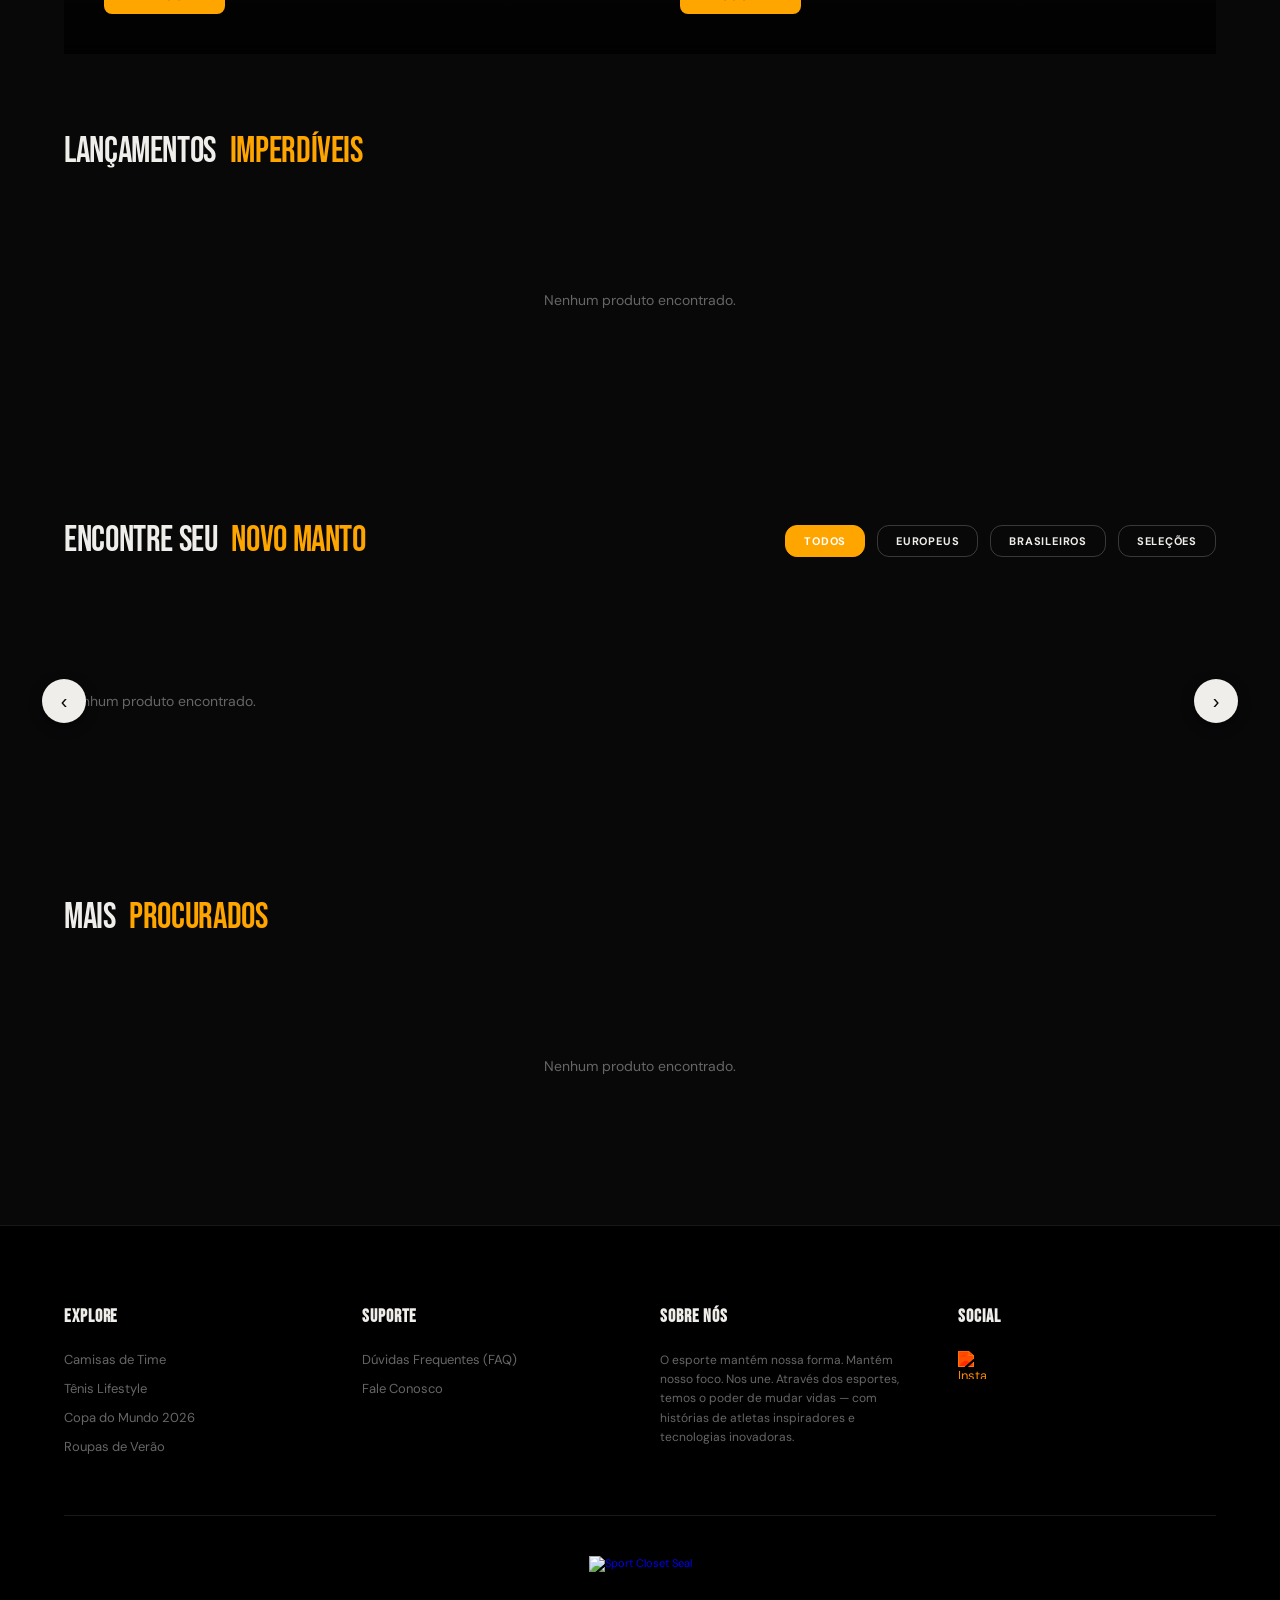
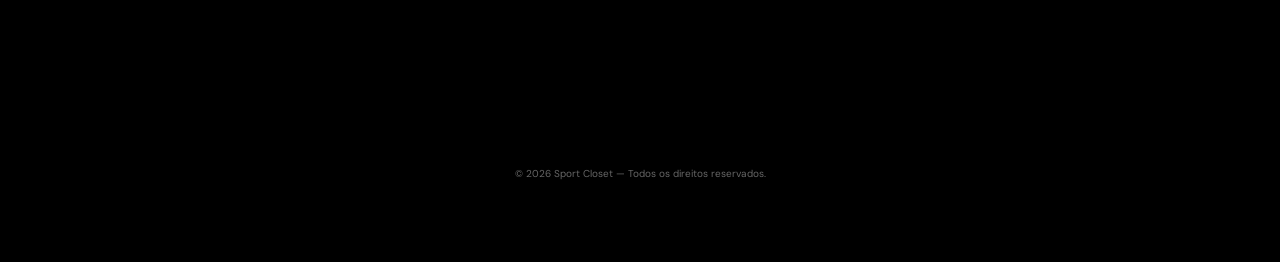
==== commit 48623a1e: "Update banner naming convention and add 4th slide" ====
--- a/index.html
+++ b/index.html
@@ -14,10 +14,32 @@
 <body class="home is-loading" data-page="index">
 
   <div class="hero-slider" id="heroSlider">
-    <div class="slide active slide-right" onclick="window.location='tenis.html'">
+    <div class="slide active" onclick="window.location='copa2026.html'">
       <picture>
-        <source media="(max-width: 768px)" srcset="https://pub-4af8db08776e49b78718c90c788bddab.r2.dev/hero-3-mobile.jpg">
-        <img src="https://pub-4af8db08776e49b78718c90c788bddab.r2.dev/hero-3-desktop.jpg" alt="Banner New Balance" loading="eager">
+        <source media="(max-width: 768px)" srcset="https://pub-4af8db08776e49b78718c90c788bddab.r2.dev/banner-hero-mobile-copa2026.png">
+        <img src="https://pub-4af8db08776e49b78718c90c788bddab.r2.dev/banner-hero-desktop-copa2026.png" alt="Banner Copa 2026" loading="eager">
+      </picture>
+      <div class="slide-content">
+        <div class="slide-subtitle">RUMO AO HEXA</div>
+        <div class="slide-title">CAMISAS DE<br>SELEÇÃO</div>
+        <button class="slide-btn">VER COLEÇÃO</button>
+      </div>
+    </div>
+    <div class="slide" onclick="window.location='camisas.html'">
+      <picture>
+        <source media="(max-width: 768px)" srcset="https://pub-4af8db08776e49b78718c90c788bddab.r2.dev/banner-hero-mobile-camisas-de-time.png">
+        <img src="https://pub-4af8db08776e49b78718c90c788bddab.r2.dev/banner-hero-desktop-camisas-de-time.png" alt="Banner Camisas de Time" loading="lazy">
+      </picture>
+      <div class="slide-content">
+        <div class="slide-subtitle">LEVE A PAIXÃO</div>
+        <div class="slide-title">CAMISAS<br>DE <span>TIME</span></div>
+        <button class="slide-btn">CONFERIR</button>
+      </div>
+    </div>
+    <div class="slide" onclick="window.location='tenis.html'">
+      <picture>
+        <source media="(max-width: 768px)" srcset="https://pub-4af8db08776e49b78718c90c788bddab.r2.dev/banner-hero-mobile-tenis.png">
+        <img src="https://pub-4af8db08776e49b78718c90c788bddab.r2.dev/banner-hero-desktop-tenis.png" alt="Banner Tênis" loading="lazy">
       </picture>
       <div class="slide-content">
         <div class="slide-subtitle">PISANDO COM ESTILO</div>
@@ -25,21 +47,10 @@
         <button class="slide-btn">EXPLORE AGORA</button>
       </div>
     </div>
-    <div class="slide" onclick="window.location='copa2026.html'">
-      <picture>
-        <source media="(max-width: 768px)" srcset="https://pub-4af8db08776e49b78718c90c788bddab.r2.dev/hero-1-mobile.jpg">
-        <img src="https://pub-4af8db08776e49b78718c90c788bddab.r2.dev/hero-1-desktop.jpg" alt="Banner Copa 2026" loading="lazy">
-      </picture>
-      <div class="slide-content">
-        <div class="slide-subtitle">RUMO AO HEXA</div>
-        <div class="slide-title">CAMISAS DE<br>SELEÇÃO</div>
-        <button class="slide-btn">VER COLEÇÃO</button>
-      </div>
-    </div>
     <div class="slide" onclick="window.location='roupas-verao.html'">
       <picture>
-        <source media="(max-width: 768px)" srcset="https://pub-4af8db08776e49b78718c90c788bddab.r2.dev/hero-2-mobile.jpg">
-        <img src="https://pub-4af8db08776e49b78718c90c788bddab.r2.dev/hero-2-desktop.jpg" alt="Banner Roupas de Verão" loading="lazy">
+        <source media="(max-width: 768px)" srcset="https://pub-4af8db08776e49b78718c90c788bddab.r2.dev/banner-hero-mobile-roupas-verao.png">
+        <img src="https://pub-4af8db08776e49b78718c90c788bddab.r2.dev/banner-hero-desktop-roupas-verao.png" alt="Banner Roupas de Verão" loading="lazy">
       </picture>
       <div class="slide-content">
         <div class="slide-subtitle">PARA O DIA A DIA</div>
@@ -47,32 +58,30 @@
         <button class="slide-btn">CONFERIR</button>
       </div>
     </div>
-    </div>
   </div>
 
 
   <!-- 1. MOSAICO 2x2 (ESTILO NIKE PREMIUM) -->
   <section class="lifestyle-mosaic">
     <div class="mosaic-grid">
-      <a href="tenis.html" class="mosaic-item">
-        <img src="https://pub-4af8db08776e49b78718c90c788bddab.r2.dev/promo-3-desktop.jpg" alt="Tênis Adidas Campus">
-        <div class="mosaic-overlay">
-          <div class="m-sub">PISANDO COM ESTILO</div>
-          <div class="m-tit">OS MELHORES TÊNIS</div>
-          <span class="m-cta">Comprar</span>
-        </div>
-
-      </a>
       <a href="camisas.html" class="mosaic-item">
-        <img src="https://pub-4af8db08776e49b78718c90c788bddab.r2.dev/hero-1-desktop.jpg" alt="Clubes Europeus">
+        <img src="https://pub-4af8db08776e49b78718c90c788bddab.r2.dev/grid-times-europeus-desktop.png" alt="Clubes Europeus">
         <div class="mosaic-overlay">
           <div class="m-sub">EM CAMPO</div>
           <div class="m-tit">CLUBES EUROPEUS</div>
           <span class="m-cta">Explorar</span>
         </div>
       </a>
+      <a href="tenis.html" class="mosaic-item">
+        <img src="https://pub-4af8db08776e49b78718c90c788bddab.r2.dev/grid-tenis-desktop.png" alt="Tênis Lifestyle">
+        <div class="mosaic-overlay">
+          <div class="m-sub">PISANDO COM ESTILO</div>
+          <div class="m-tit">OS MELHORES TÊNIS</div>
+          <span class="m-cta">Comprar</span>
+        </div>
+      </a>
       <a href="copa2026.html" class="mosaic-item">
-        <img src="https://pub-4af8db08776e49b78718c90c788bddab.r2.dev/hero-1-desktop.jpg" alt="Copa 2026">
+        <img src="https://pub-4af8db08776e49b78718c90c788bddab.r2.dev/grid-copa2026-desktop.png" alt="Copa 2026">
         <div class="mosaic-overlay">
           <div class="m-sub">RUMO AO HEXA</div>
           <div class="m-tit">COPA DO MUNDO 2026</div>
@@ -80,11 +89,10 @@
         </div>
       </a>
       <a href="roupas-verao.html" class="mosaic-item">
-        <img src="https://pub-4af8db08776e49b78718c90c788bddab.r2.dev/hero-2-desktop.jpg" alt="Roupas de Verão">
-
+        <img src="https://pub-4af8db08776e49b78718c90c788bddab.r2.dev/grid-nike-palace-desktop.png" alt="Collab Nike x Palace">
         <div class="mosaic-overlay">
           <div class="m-sub">PARA O DIA A DIA</div>
-          <div class="m-tit">ROUPAS DE VERÃO</div>
+          <div class="m-tit">COLLAB NIKE X PALACE</div>
           <span class="m-cta">Descobrir</span>
         </div>
       </a>
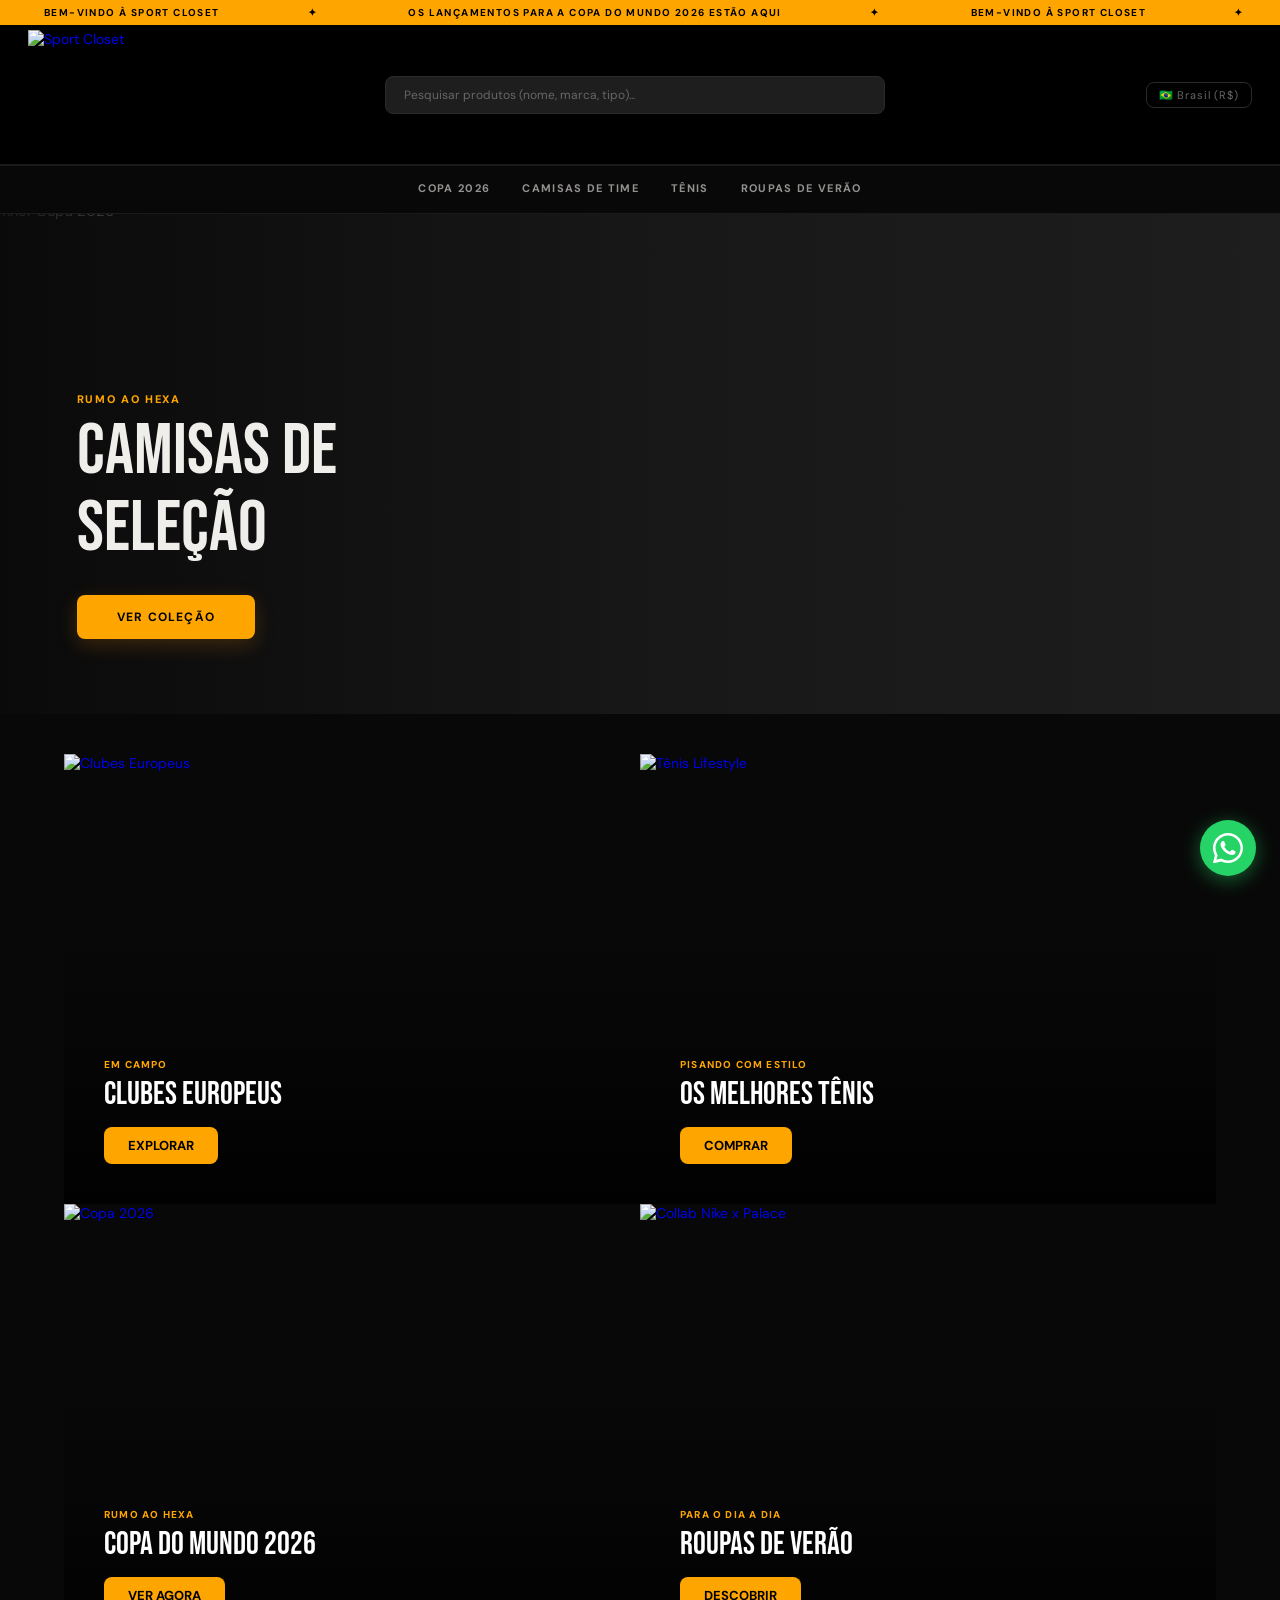
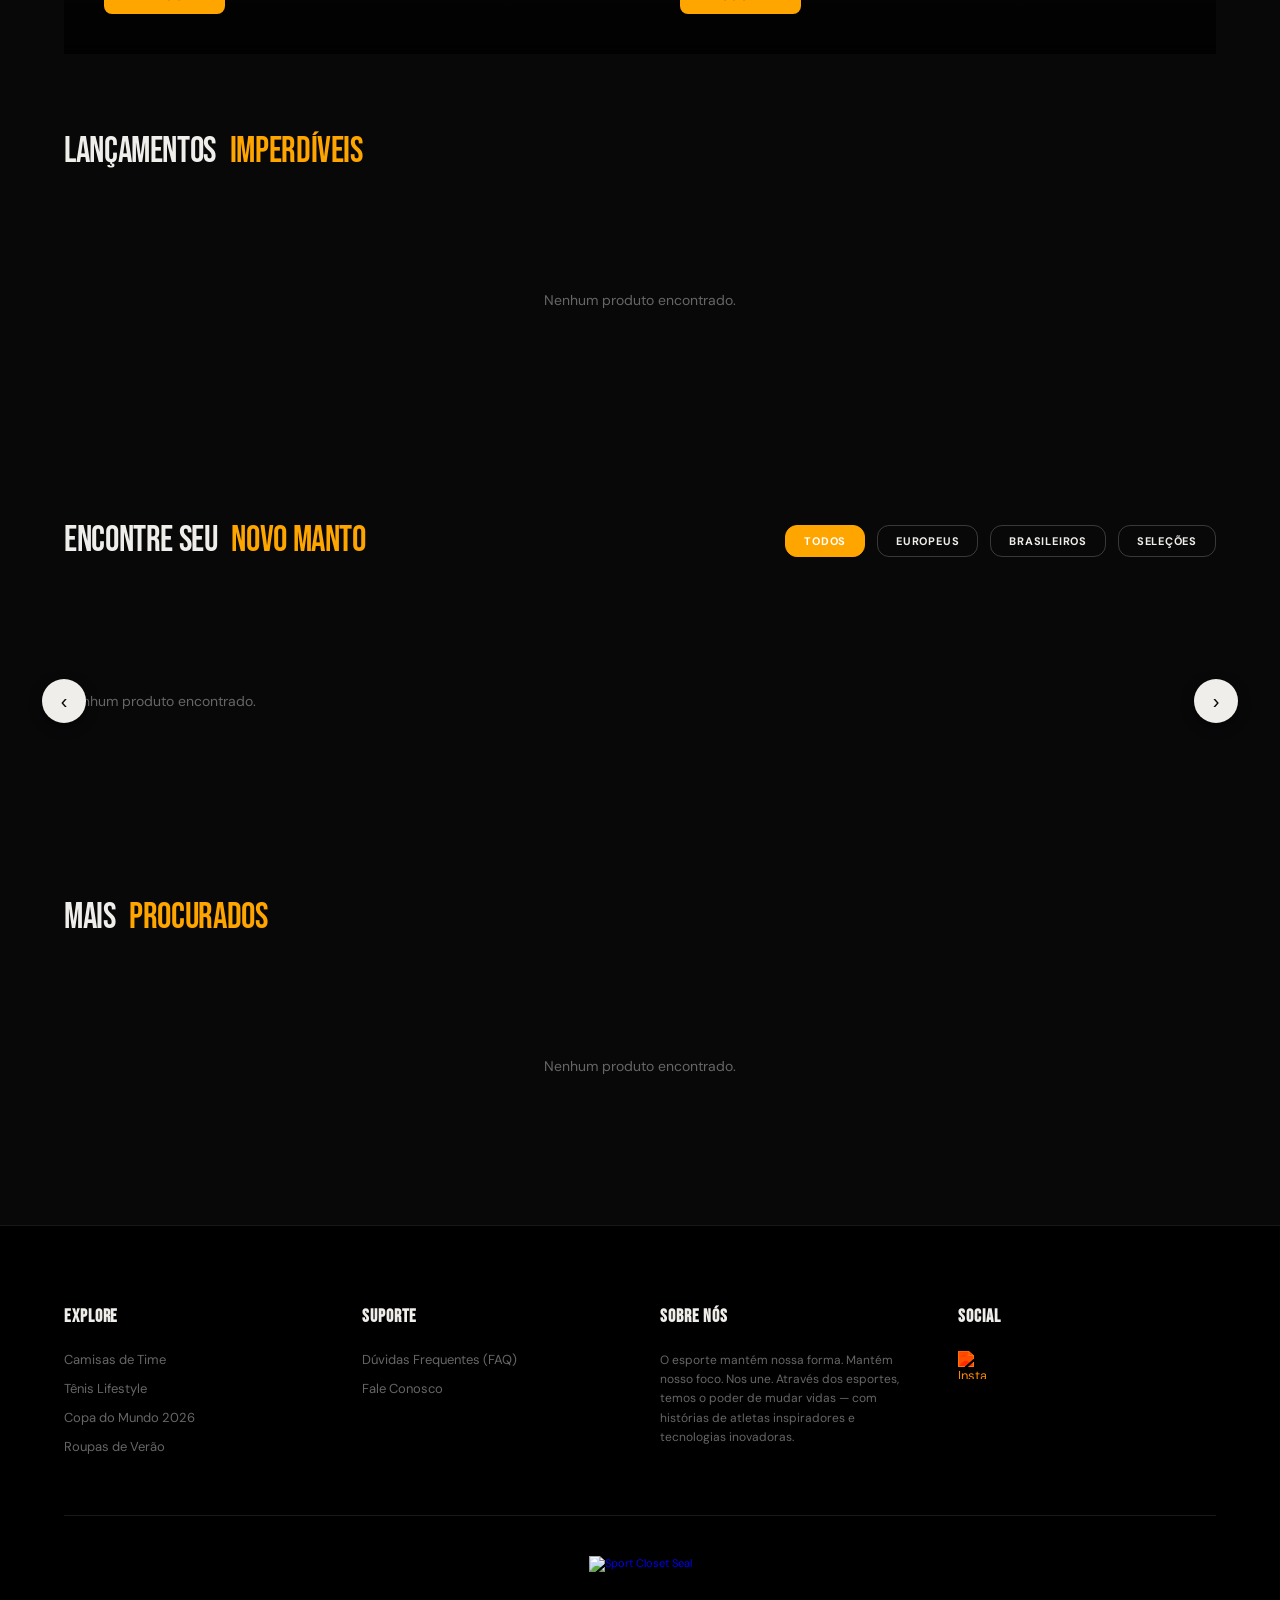
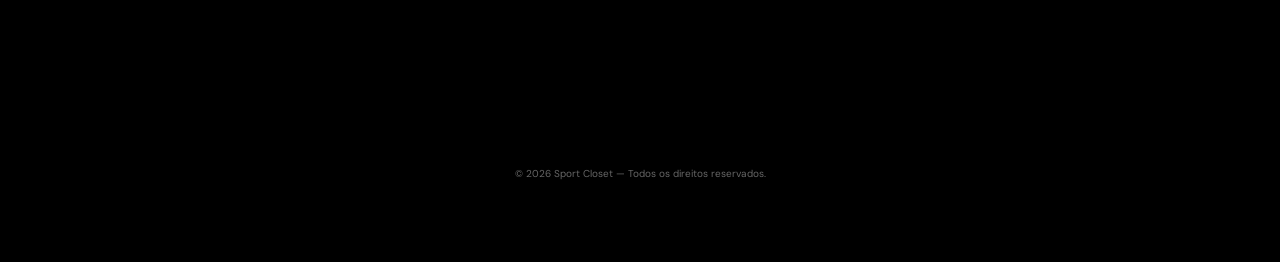
==== commit 7ca616c4: "Fix hero slider and mosaic grid inversion" ====
--- a/index.html
+++ b/index.html
@@ -58,6 +58,7 @@
         <button class="slide-btn">CONFERIR</button>
       </div>
     </div>
+    <div class="slider-dots" id="sliderDots"></div>
   </div>
 
 
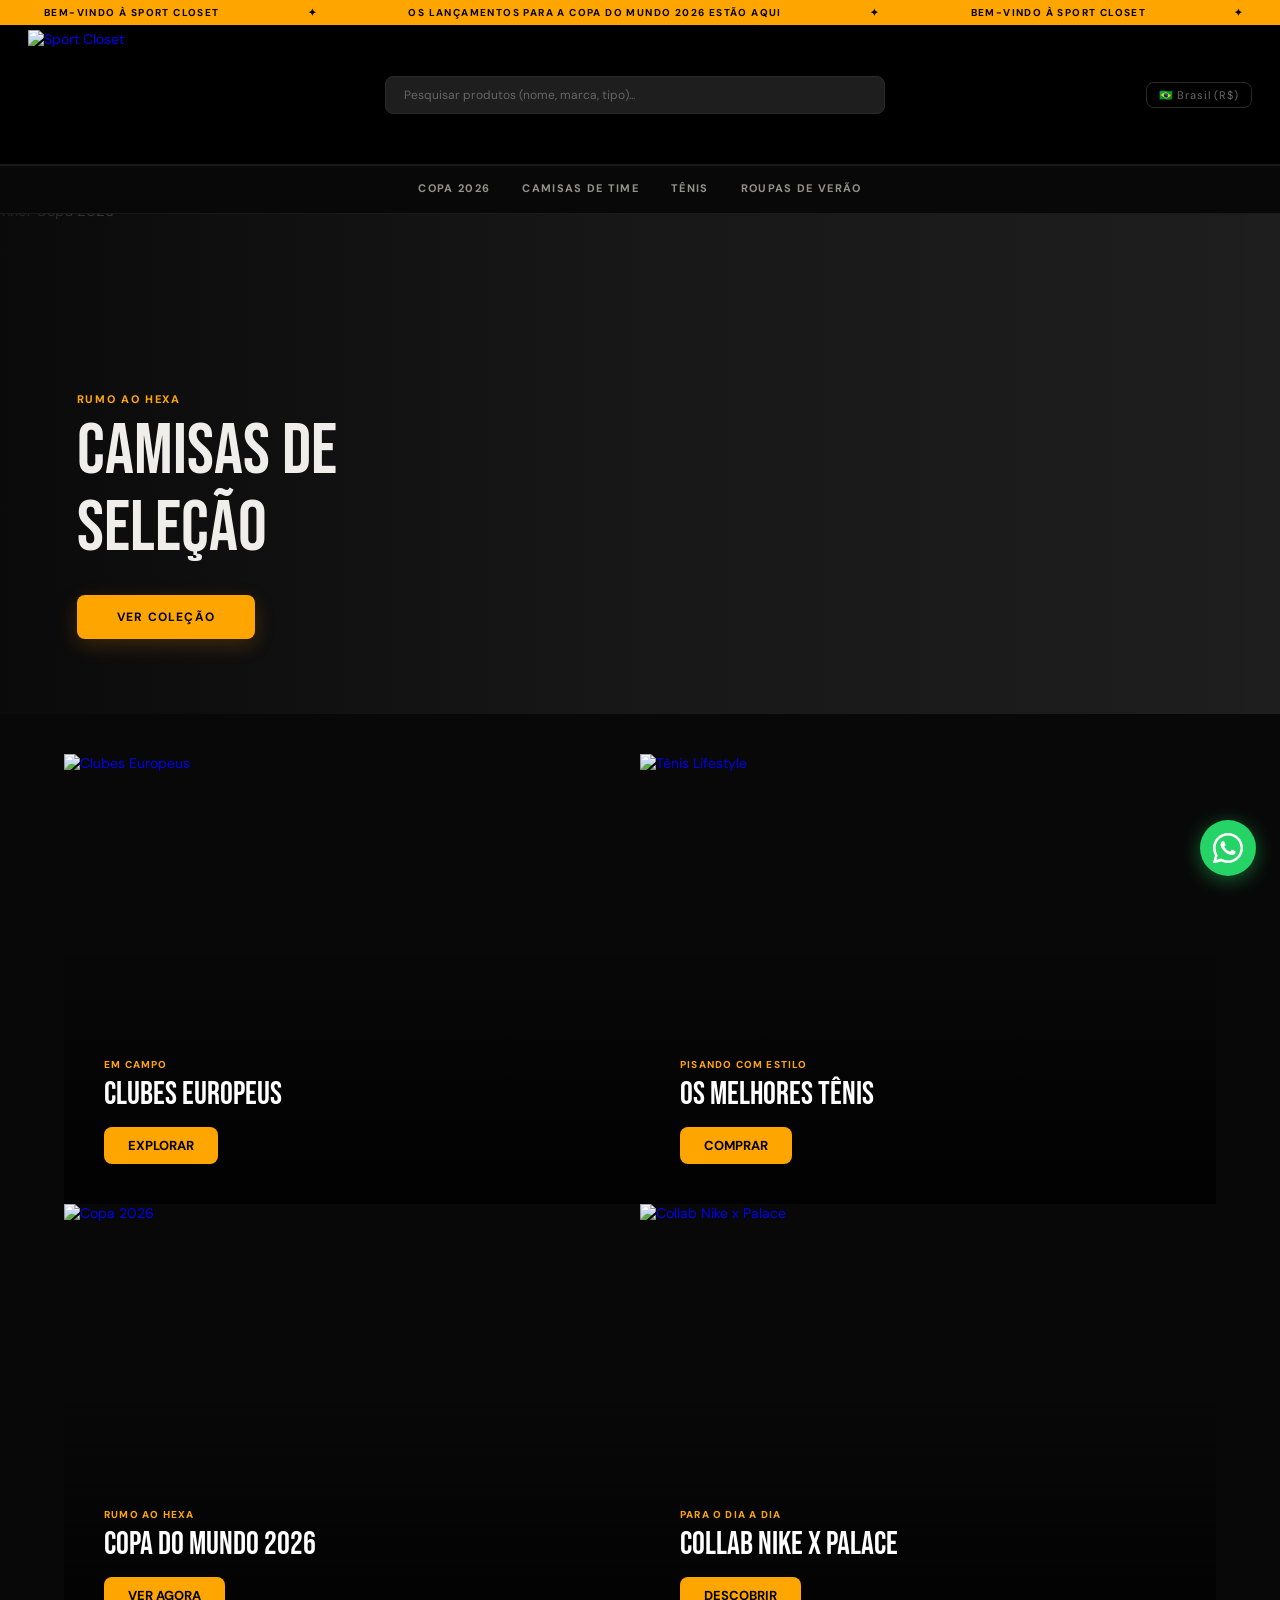
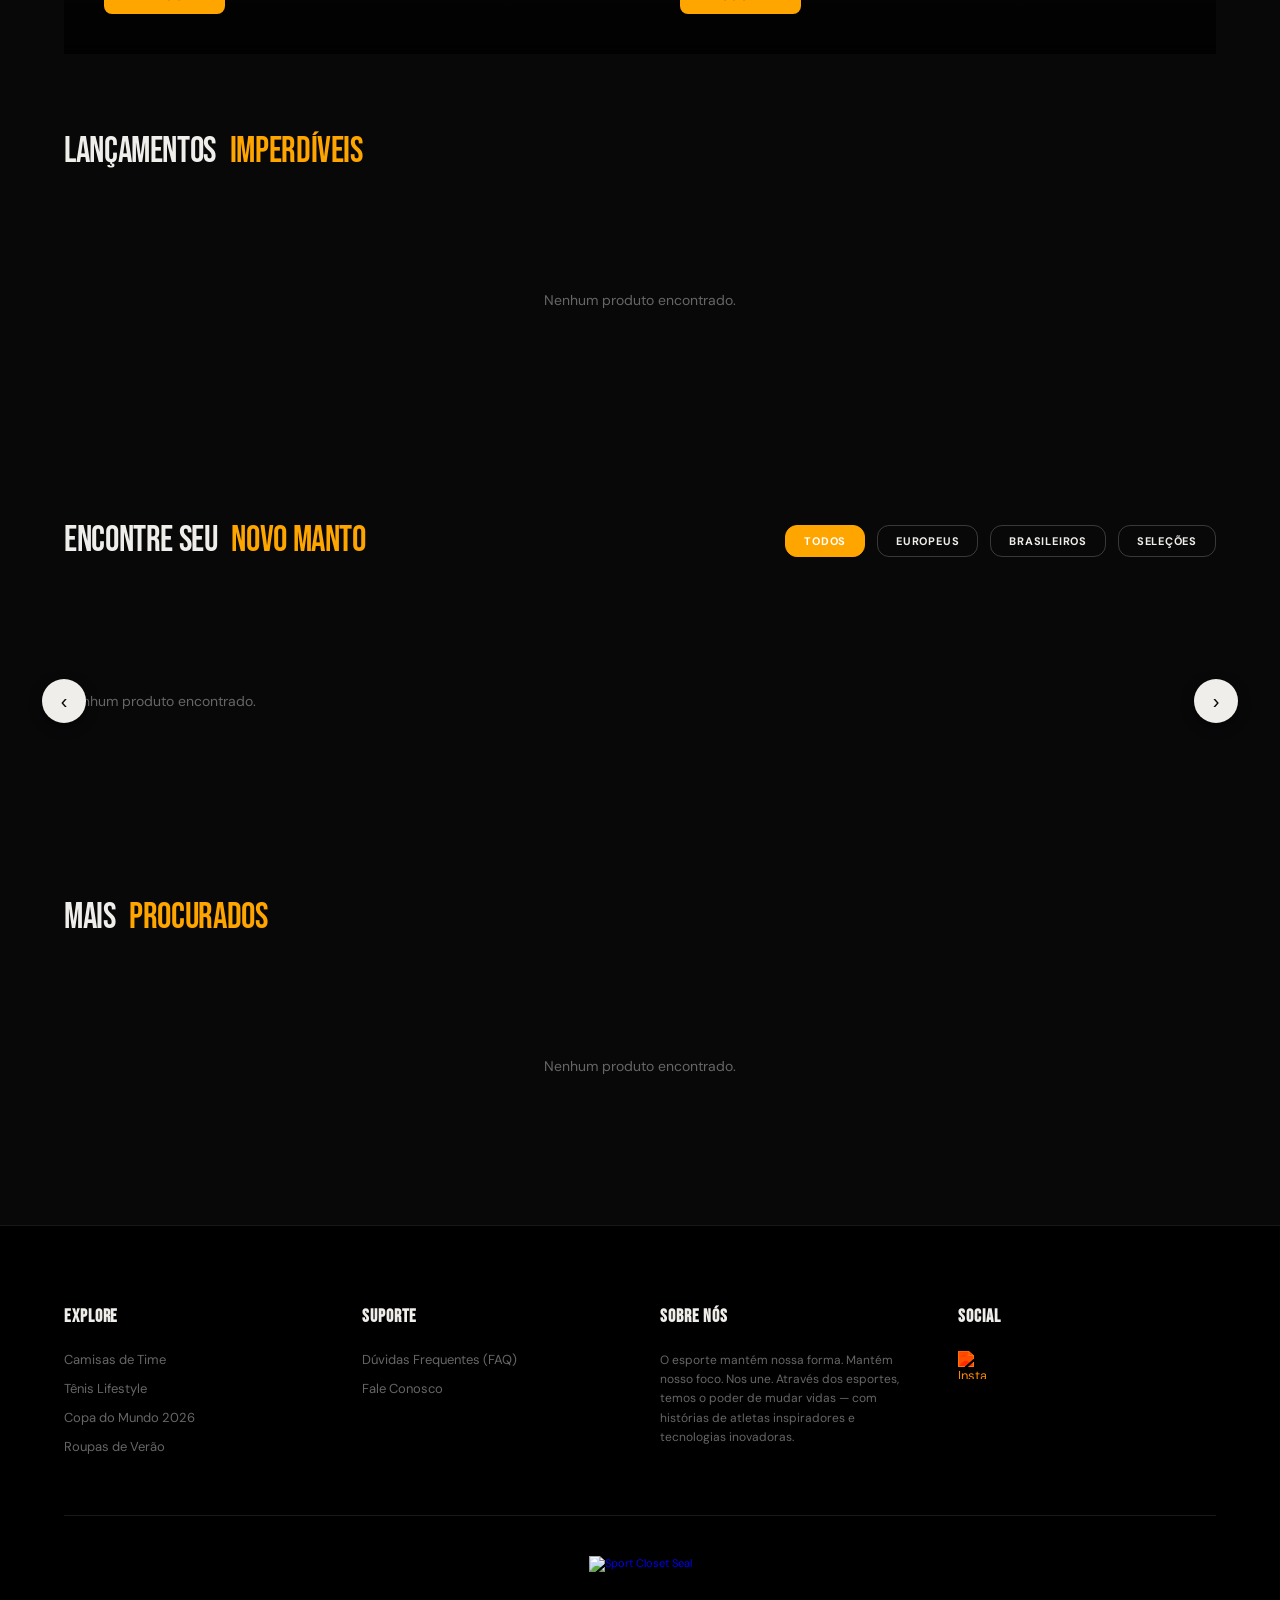
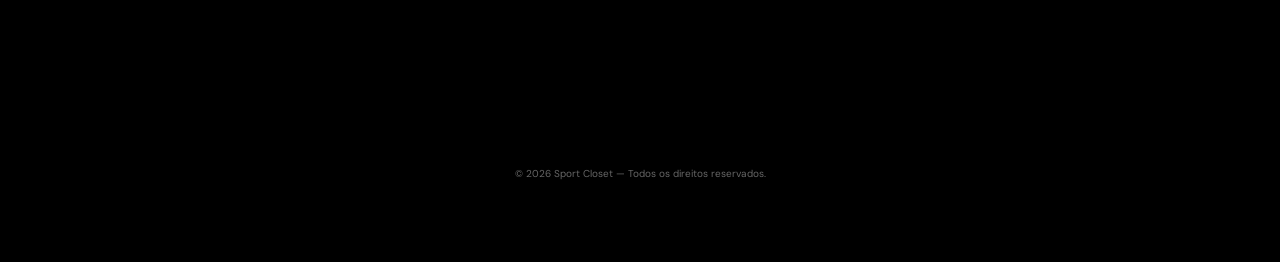
==== commit a614471a: "ajustes finais" ====
--- a/index.html
+++ b/index.html
@@ -66,7 +66,7 @@
   <section class="lifestyle-mosaic">
     <div class="mosaic-grid">
       <a href="camisas.html" class="mosaic-item">
-        <img src="https://pub-4af8db08776e49b78718c90c788bddab.r2.dev/grid-times-europeus-desktop.png" alt="Clubes Europeus">
+        <img src="https://pub-4af8db08776e49b78718c90c788bddab.r2.dev/grid-tenis-desktop.png" alt="Clubes Europeus">
         <div class="mosaic-overlay">
           <div class="m-sub">EM CAMPO</div>
           <div class="m-tit">CLUBES EUROPEUS</div>
@@ -74,7 +74,7 @@
         </div>
       </a>
       <a href="tenis.html" class="mosaic-item">
-        <img src="https://pub-4af8db08776e49b78718c90c788bddab.r2.dev/grid-tenis-desktop.png" alt="Tênis Lifestyle">
+        <img src="https://pub-4af8db08776e49b78718c90c788bddab.r2.dev/grid-times-europeus-desktop.png" alt="Tênis Lifestyle">
         <div class="mosaic-overlay">
           <div class="m-sub">PISANDO COM ESTILO</div>
           <div class="m-tit">OS MELHORES TÊNIS</div>
